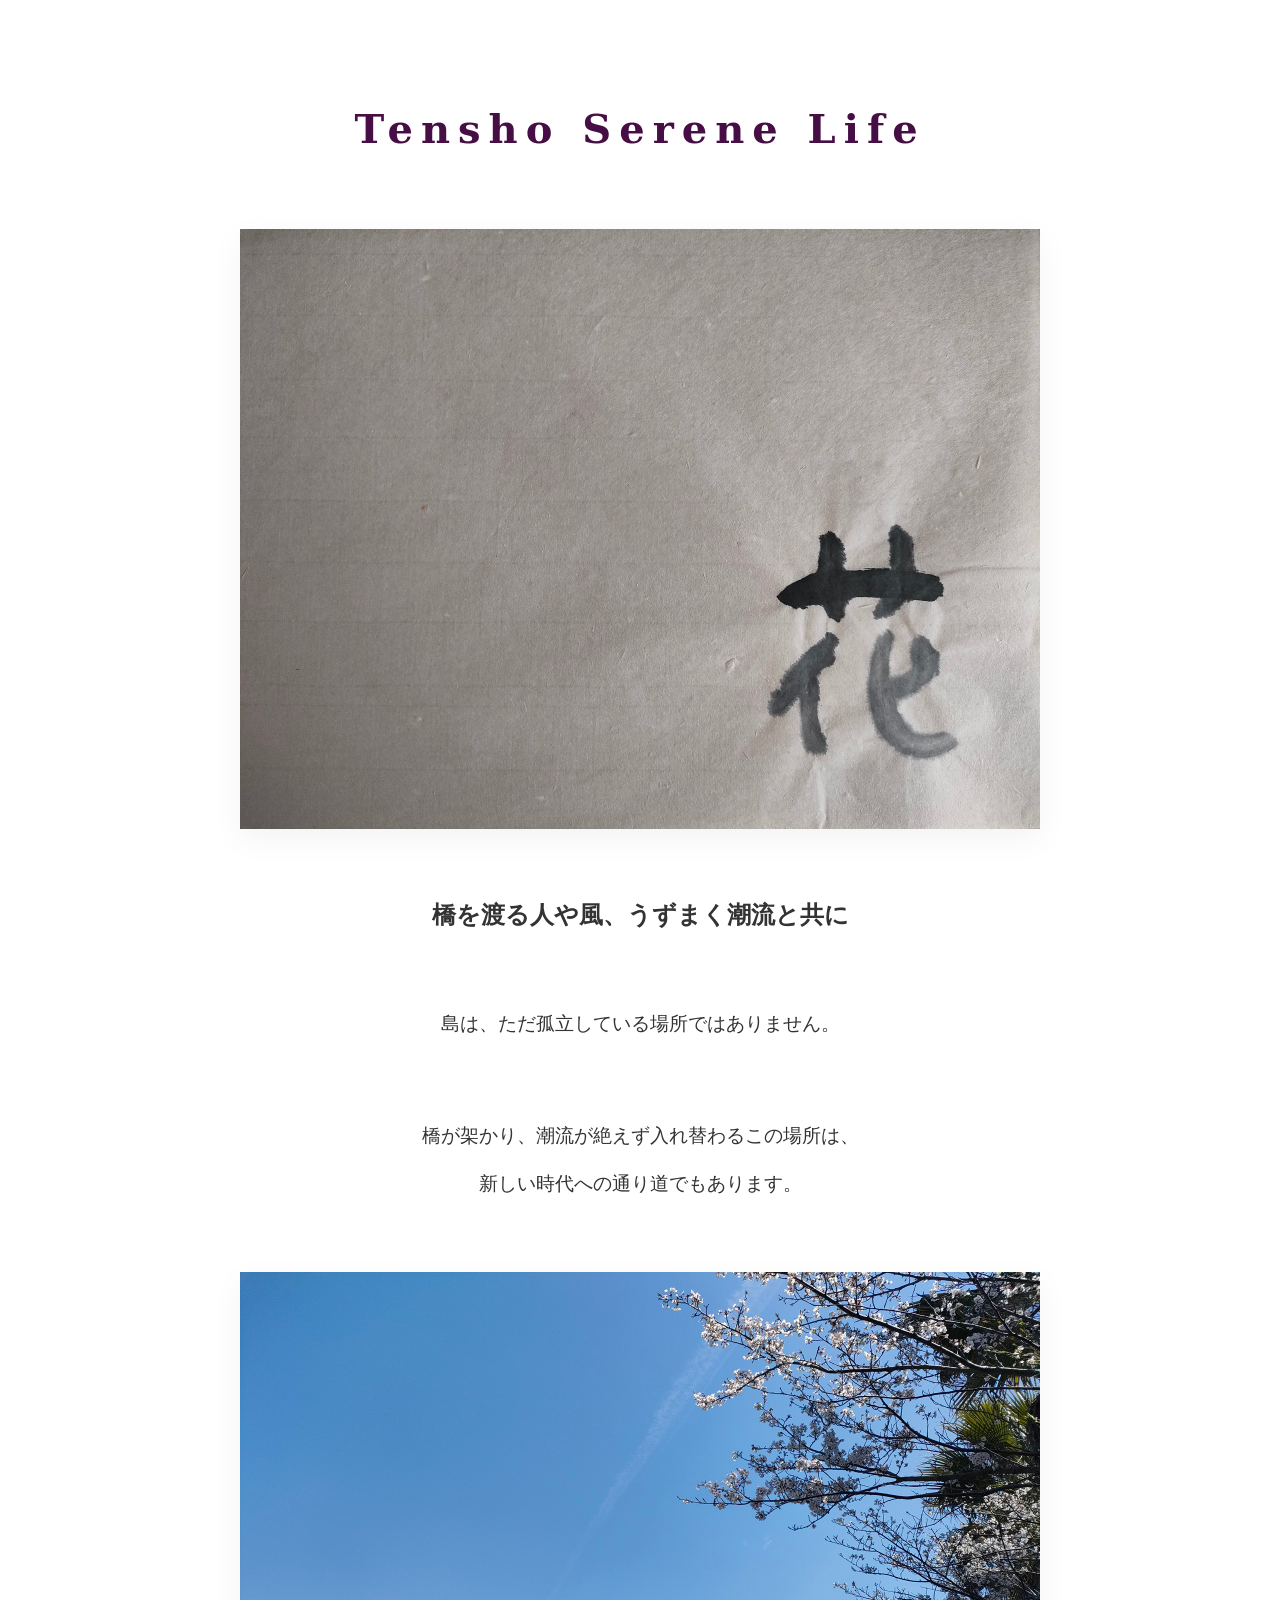
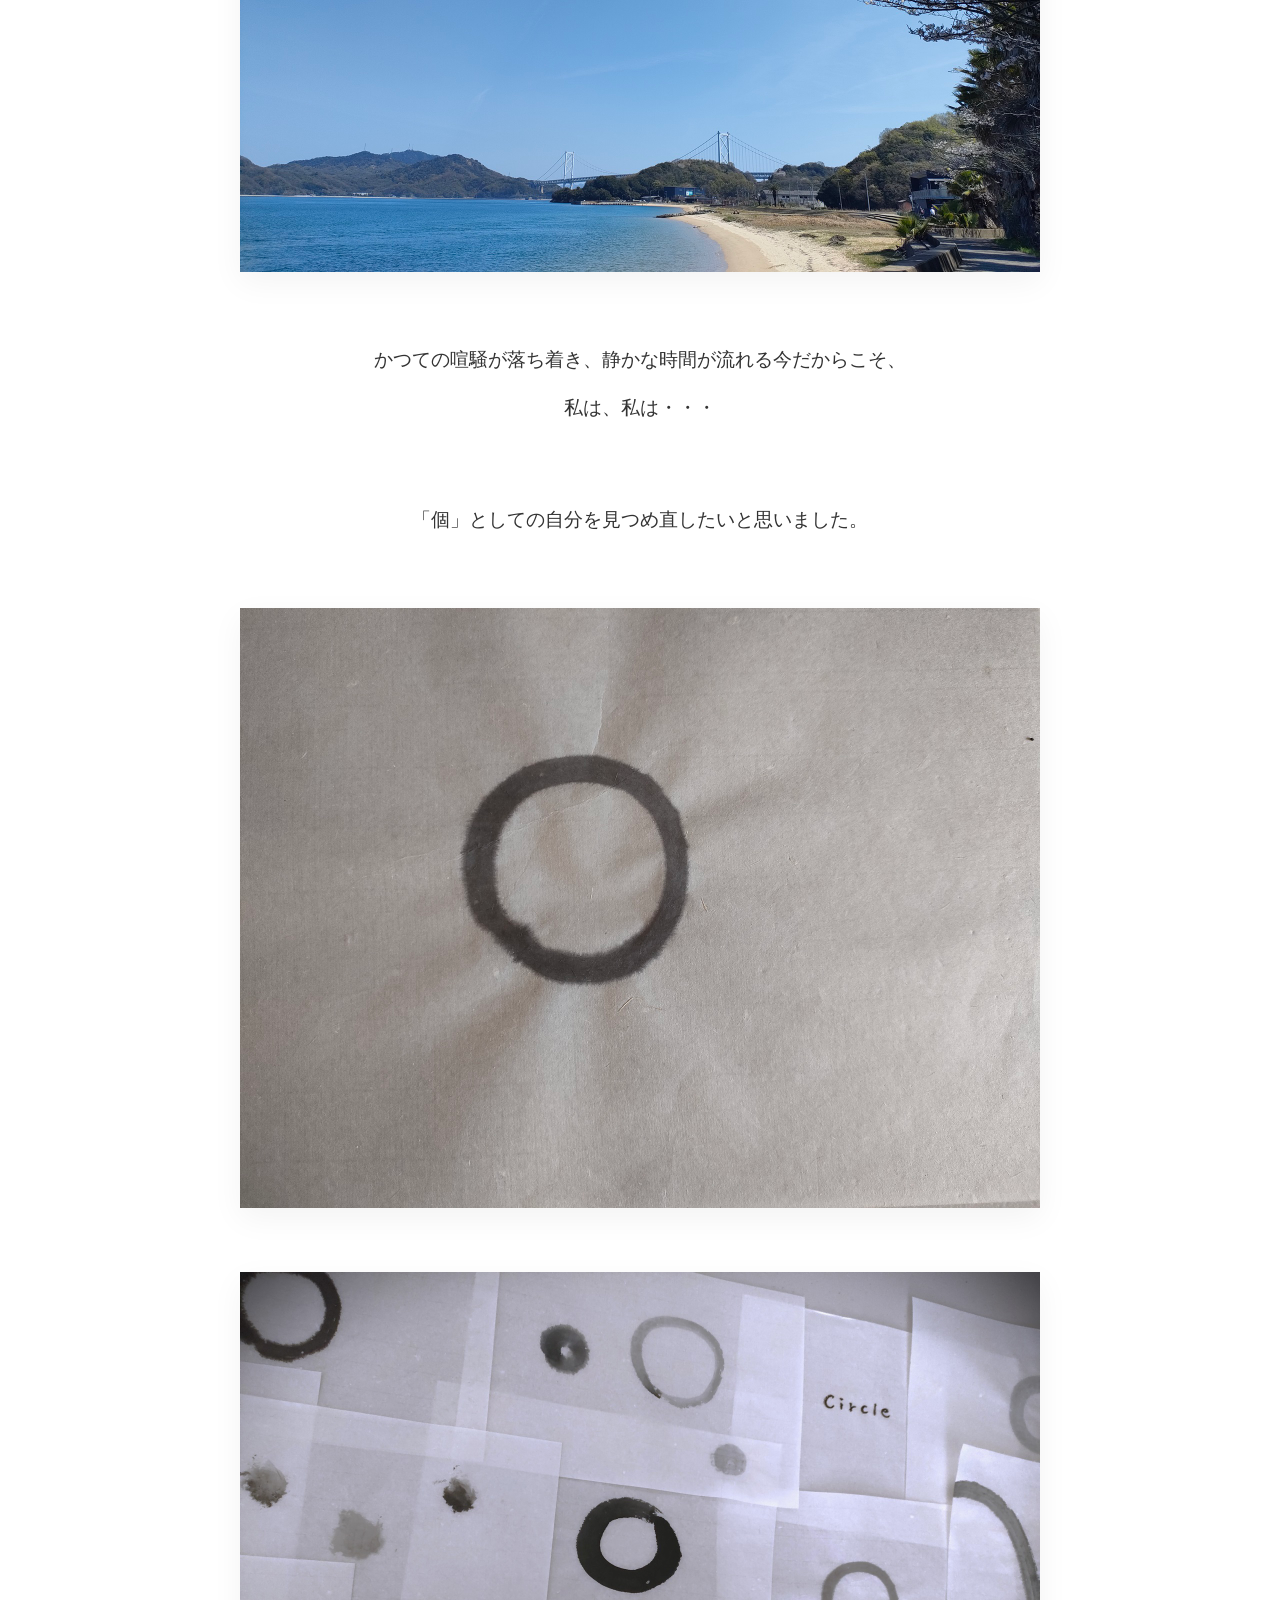
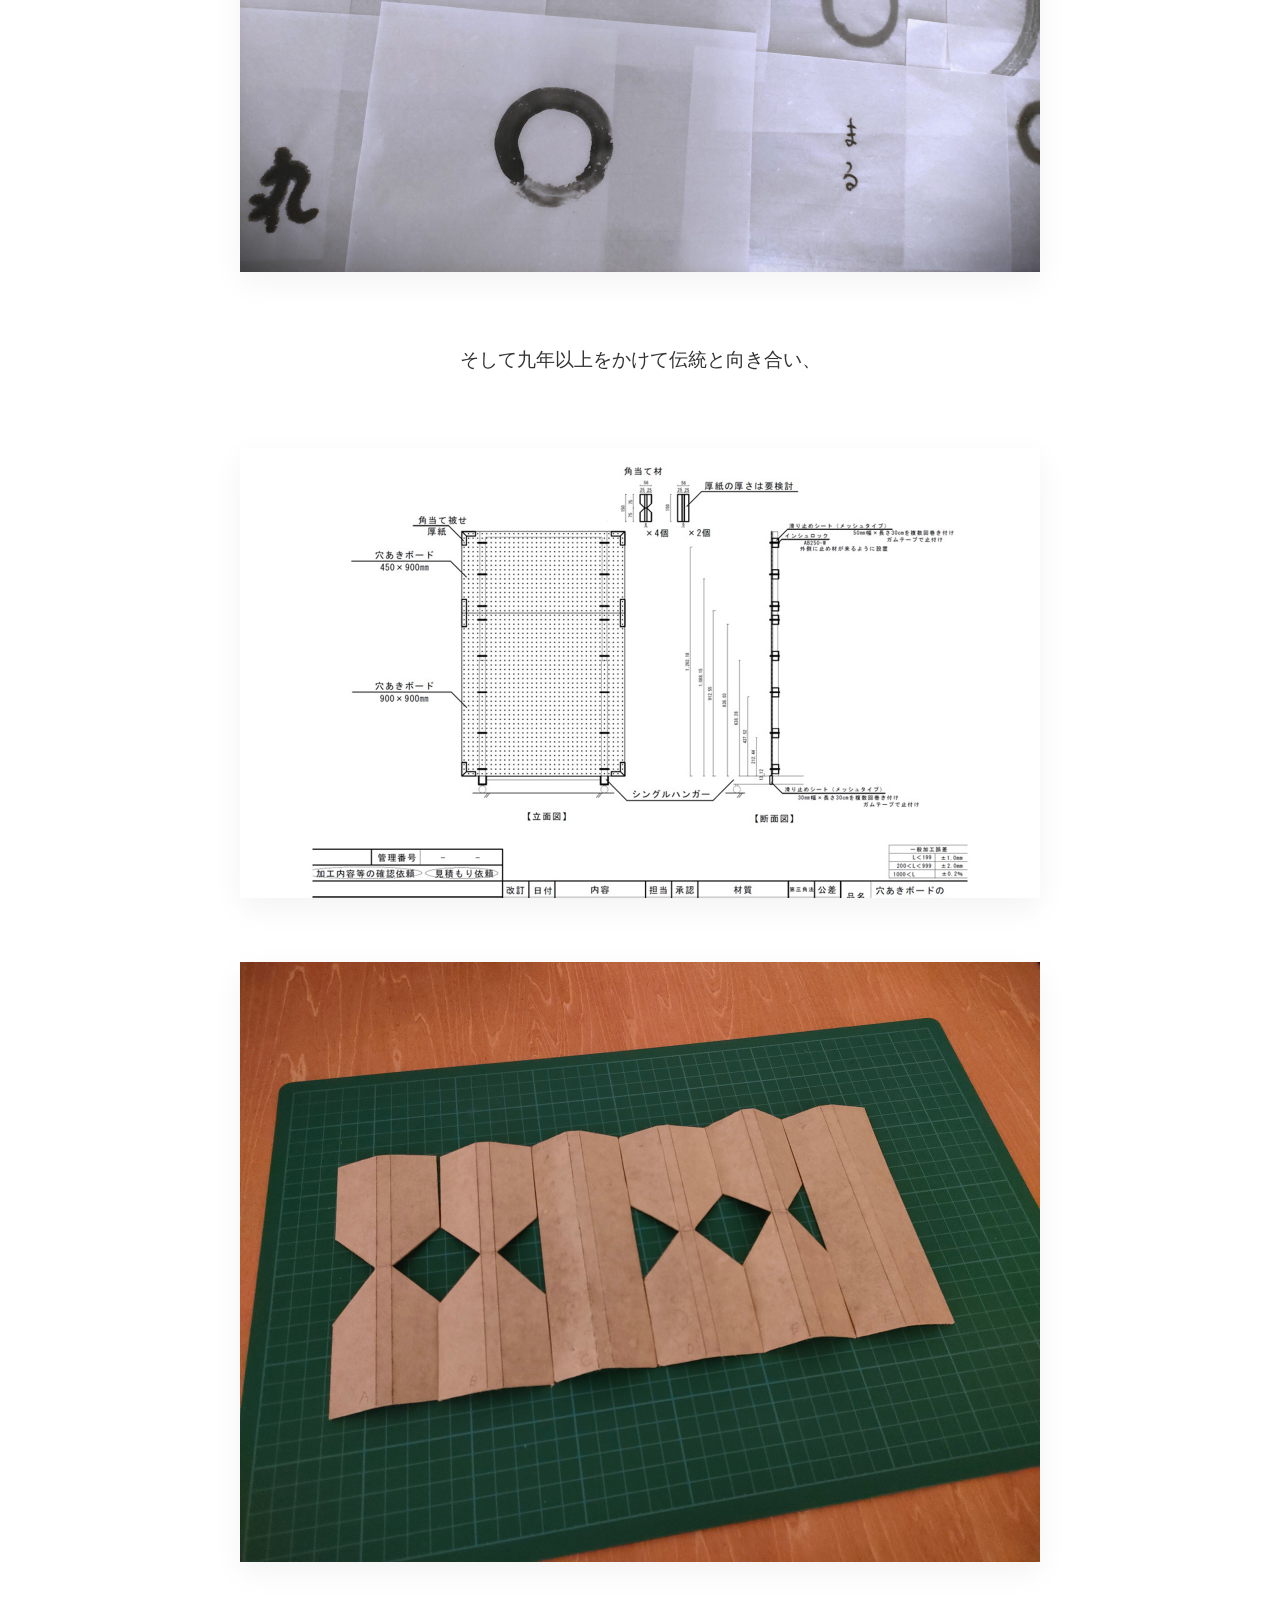
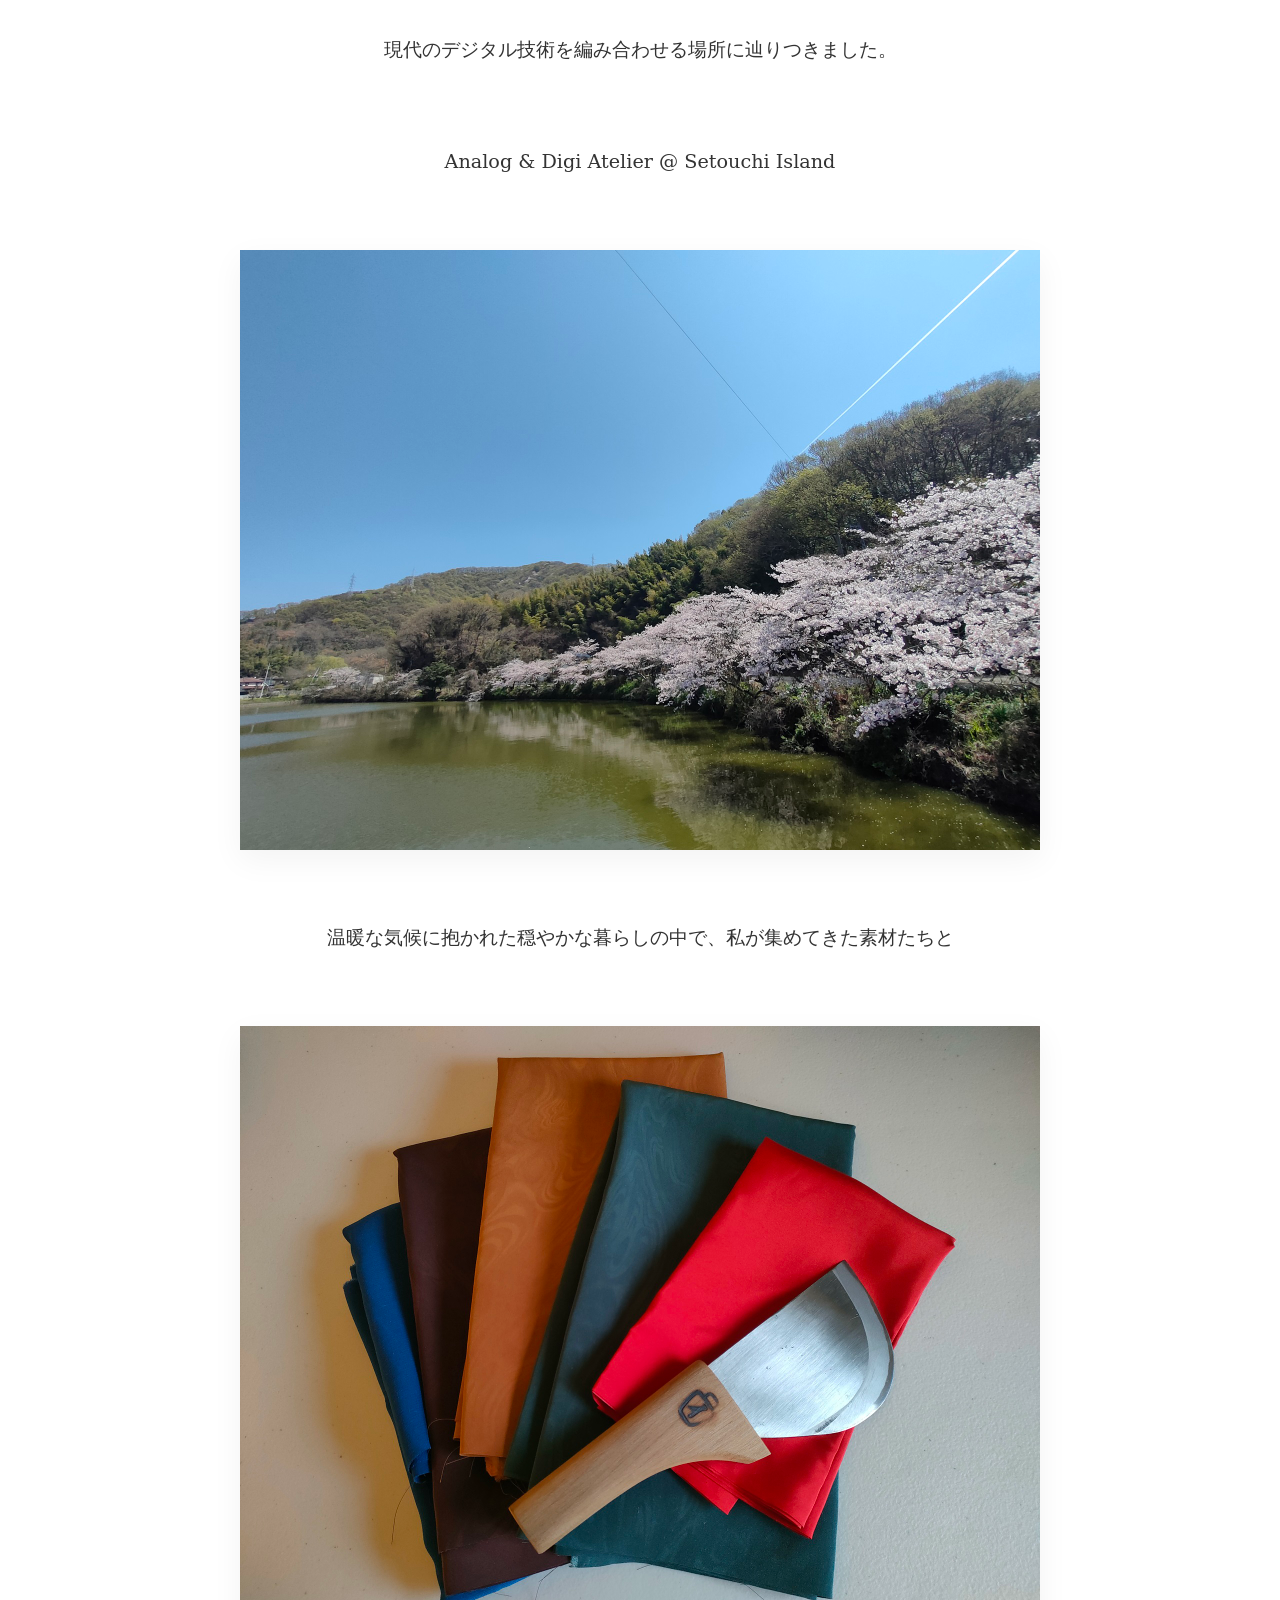
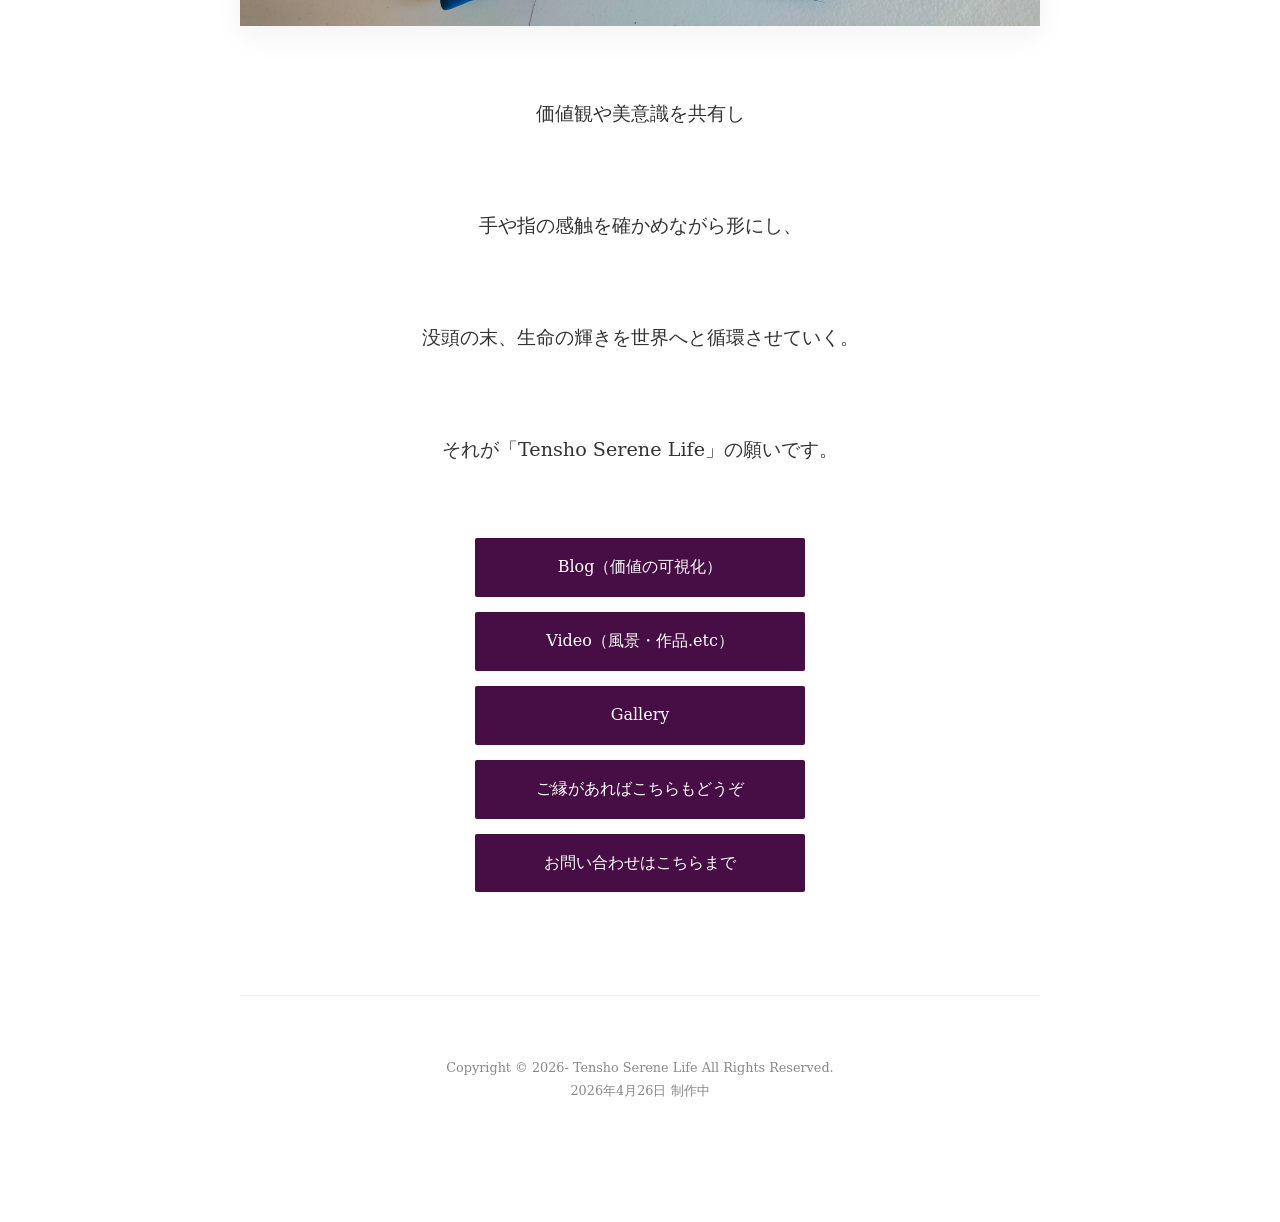
==== index.htm @ 907dcce7 "Add files via upload" ====
﻿<!DOCTYPE html>
<html xml:lang="ja" lang="ja">
<head>
    <meta charset="utf-8">
    <meta name="viewport" content="width=device-width, initial-scale=1.0">
    <title>Tensho Serene Life</title>
    <link href="style.css" rel="stylesheet" type="text/css">
    </head>

<body>

    <div id="page"> <main>
            <section>
                <h1>Tensho Serene Life</h1>
                <img src="images/picture/1000021392.jpg" alt="hana">
                <h2><b>橋を渡る人や風、うずまく潮流と共に</b></h2>
            </section>

            <section>
                <h3>島は、ただ孤立している場所ではありません。</h3>
                <h3>橋が架かり、潮流が絶えず入れ替わるこの場所は、<br>新しい時代への通り道でもあります。</h3>
                <img src="images/picture/1000022638.jpg" alt="風景">
                <h3>かつての喧騒が落ち着き、静かな時間が流れる今だからこそ、<br>私は、私は・・・</h3>
                <h3>「個」としての自分を見つめ直したいと思いました。</h3>
                <img src="images/picture/1000021393.jpg" alt="maru">
            </section>

            <section>
                <img src="images/picture/1000021397kai.jpg" alt="制作風景">
                <h3>そして九年以上をかけて伝統と向き合い、</h3>
                <img src="images/picture/yukoboard.jpg" alt="設計図">
                <img src="images/picture/1000022710.jpg" alt="デジタルツール">
                <h3>現代のデジタル技術を編み合わせる場所に辿りつきました。</h3>
                <h3>Analog & Digi Atelier @ Setouchi Island</h3>
                <img src="images/picture/1000022593.jpg" alt="アトリエの風景">
            </section>

            <section>
                <h3>温暖な気候に抱かれた穏やかな暮らしの中で、私が集めてきた素材たちと</h3>
                <img src="images/picture/1000021394.jpg" alt="素材">
                <h3>価値観や美意識を共有し</h3>
                <h3>手や指の感触を確かめながら形にし、</h3>
                <h3>没頭の末、生命の輝きを世界へと循環させていく。</h3>
                <h3>それが「Tensho Serene Life」の願いです。</h3>
            </section>
        </main>

        <nav id="global">
            <ul>
                <li><a href="https://tensho-serene-blog.hanacside.workers.dev/">Blog（価値の可視化）</a></li>
                <li><a href="https://tensho-serene-video.vercel.app/">Video（風景・作品.etc）</a></li>
                <li><a href="https://tensho-serene-gallery.vercel.app/">Gallery</a></li>
                <li><a href="#" target="_blank">ご縁があればこちらもどうぞ</a></li>
                <li><a href="contact.html">お問い合わせはこちらまで</a></li>
            </ul>
        </nav><br><br><br>
        <footer>
            <address>
                Copyright &copy; 2026- Tensho Serene Life All Rights Reserved.<br>
                2026年4月26日 制作中
            </address>
        </footer>
    </div>
</body>
</html>
---- style.css ----
﻿/* --- Tensho Serene Life: Modern Minimal Style --- */

:root {
  --primary-purple: #460e44; /* 紫紺 */
  --deep-purple: #1a0033;    /* 竜胆紫 */
  --bg-color: #ffffff;
  --text-color: #333333;
}

body {
  font-family: 'Hiragino Mincho ProN', 'serif'; /* 水墨画に合う明朝体 */
  line-height: 1.8;
  color: var(--text-color);
  background-color: var(--bg-color);
  margin: 0;
  padding: 0;
}

#page {
  max-width: 800px;
  margin: 0 auto;
  padding: 60px 20px;
}

/* 各セクションを自動で離す設定 */
h1, h2, h3, p, img {
  margin-bottom: 4rem; /* これで<br>がなくても自動で余白が空きます */
  text-align: center;
}

h1 {
  font-size: 2.5rem;
  color: var(--primary-purple);
  letter-spacing: 0.2em;
}

h3 {
  font-weight: normal;
  font-size: 1.2rem;
  line-height: 2.5;
}

img {
  max-width: 100%;
  height: auto;
  display: block;
  margin-left: auto;
  margin-right: auto;
  /* 写真を優しく浮き上がらせる */
  box-shadow: 0 10px 30px rgba(0,0,0,0.05);
}

/* リスト全体を中央に寄せる */
nav ul {
  list-style: none;
  padding: 0;
  text-align: center; /* これが重要です！ */
}

/* ボタン自体の設定 */
nav li {
  margin-bottom: 15px; /* ボタン同士の上下の隙間 */
}

nav li a {
  display: inline-block;
  background-color: var(--primary-purple);
  color: white !important; /* 文字色を確実に白にする */
  text-decoration: none;
  padding: 15px 40px;
  border-radius: 2px;
  transition: 0.3s;
  min-width: 250px; /* ボタンの幅を揃えるときれいです */
}

nav li a:hover {
  text-align: center;
  background-color: var(--deep-purple);
  transform: translateY(-2px);
}

footer {
  text-align: center;  /* 文字を中央に寄せます */
  padding: 60px 0;     /* 上下にゆとりを持たせます */
  border-top: 1px solid #eee; /* 控えめな線を引くと、終わりがハッキリして綺麗です */
  color: #888;         /* 少し薄めの色にすると「Serene」な印象になります */
  font-size: 0.8rem;   /* 少し小さめに */
}

footer address {
  font-style: normal;  /* 斜体を解除して、端正な印象に */
}
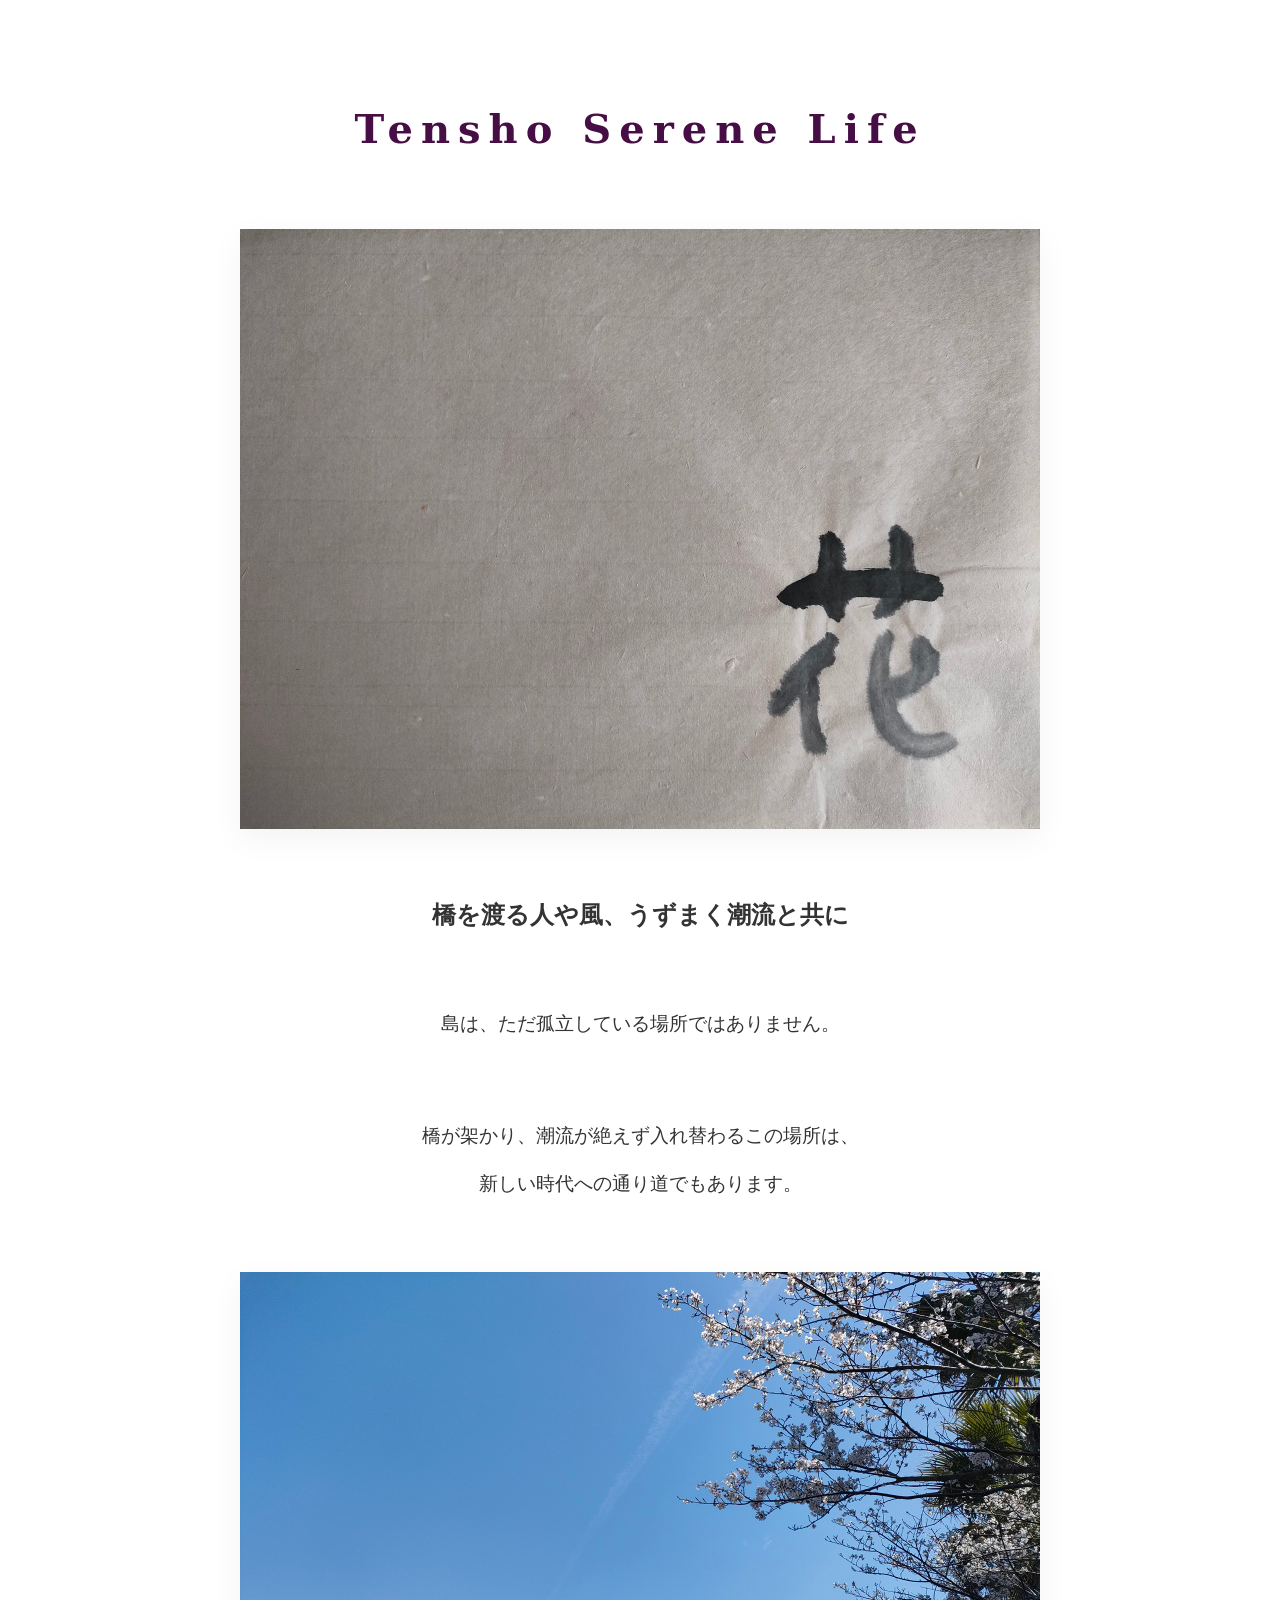
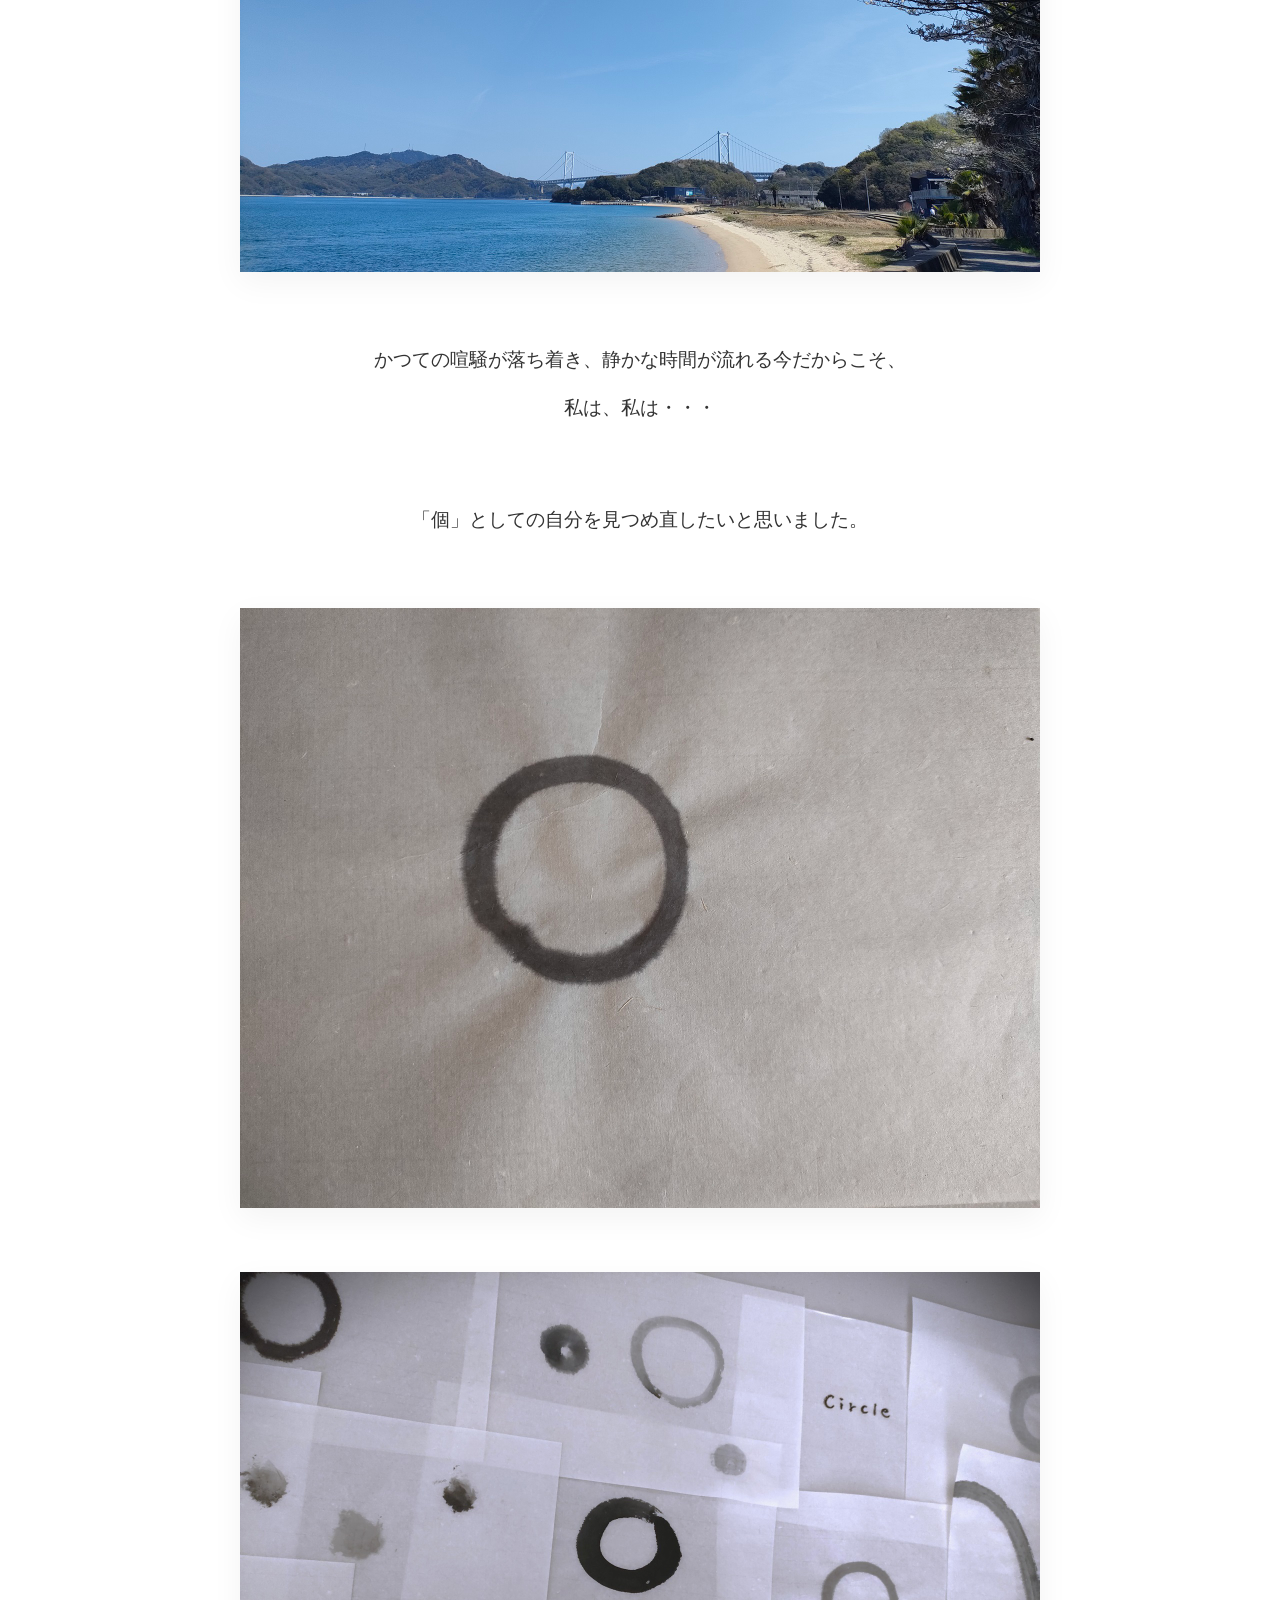
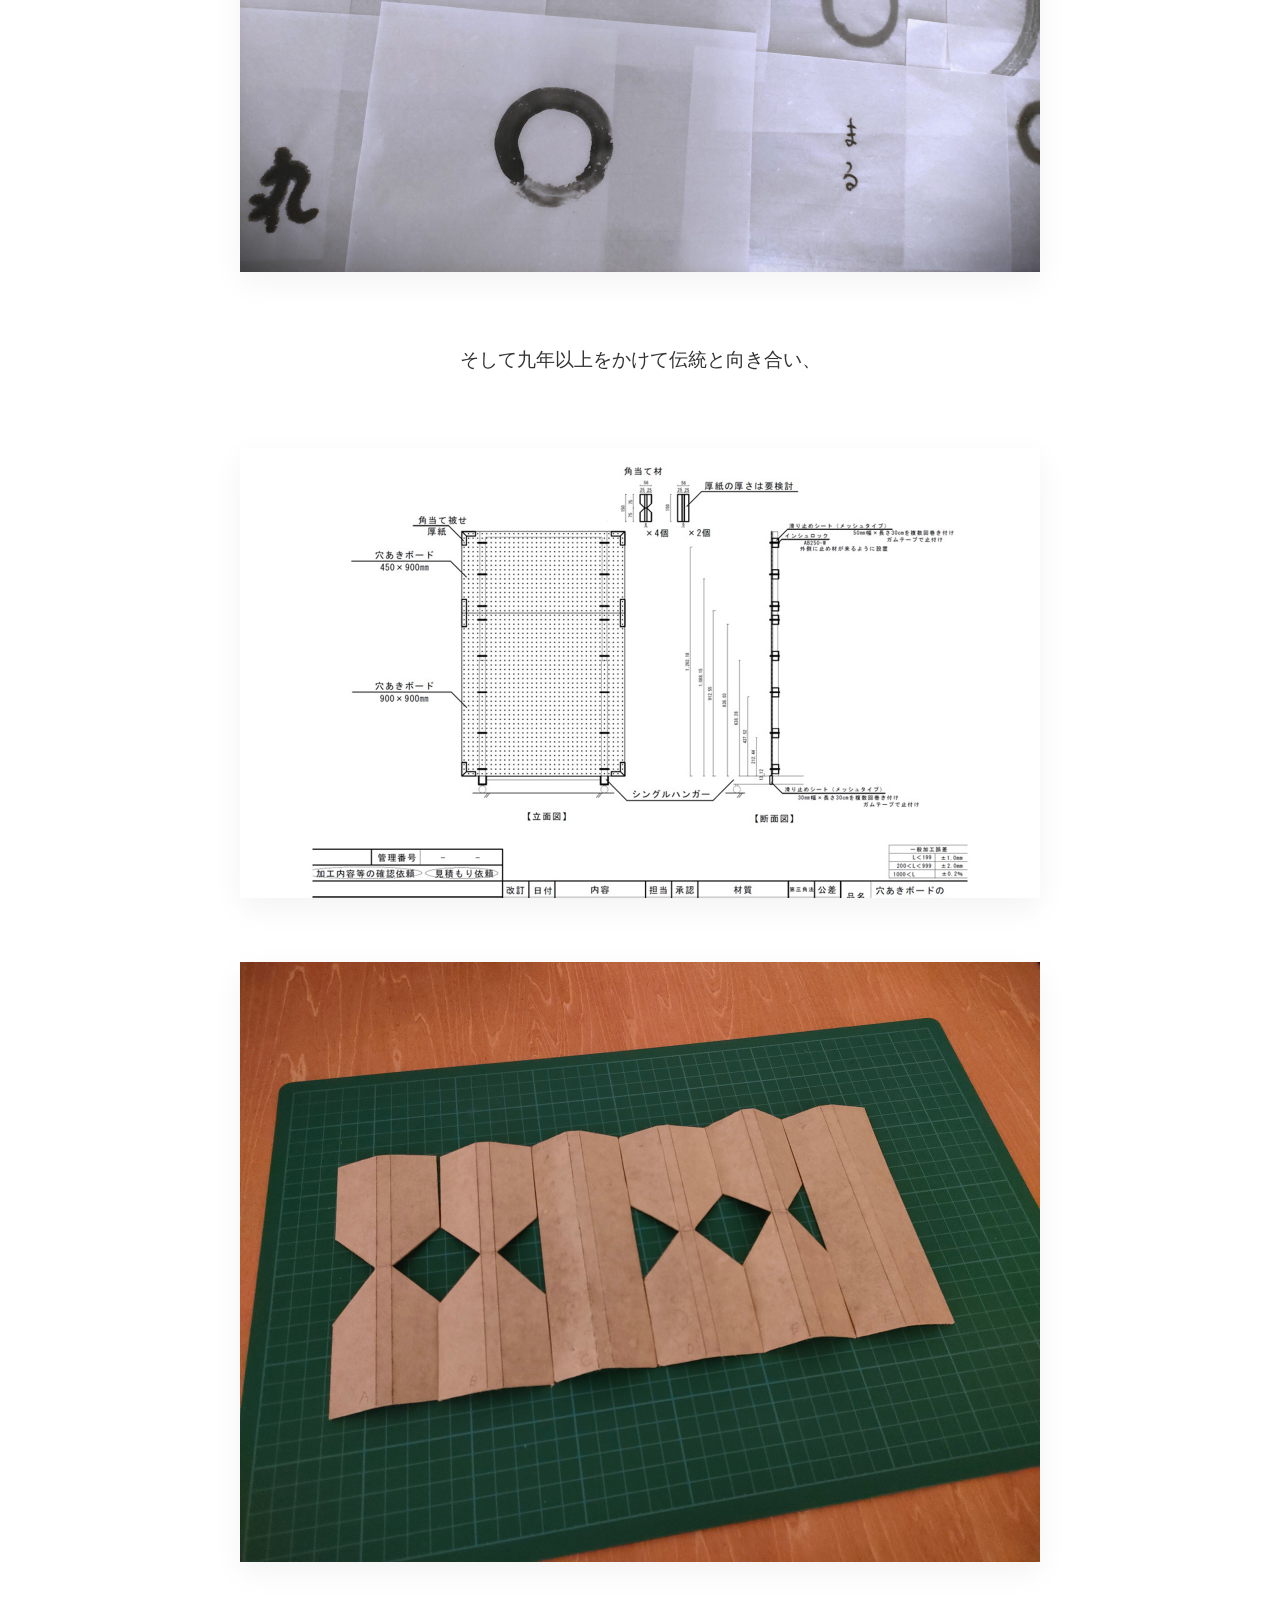
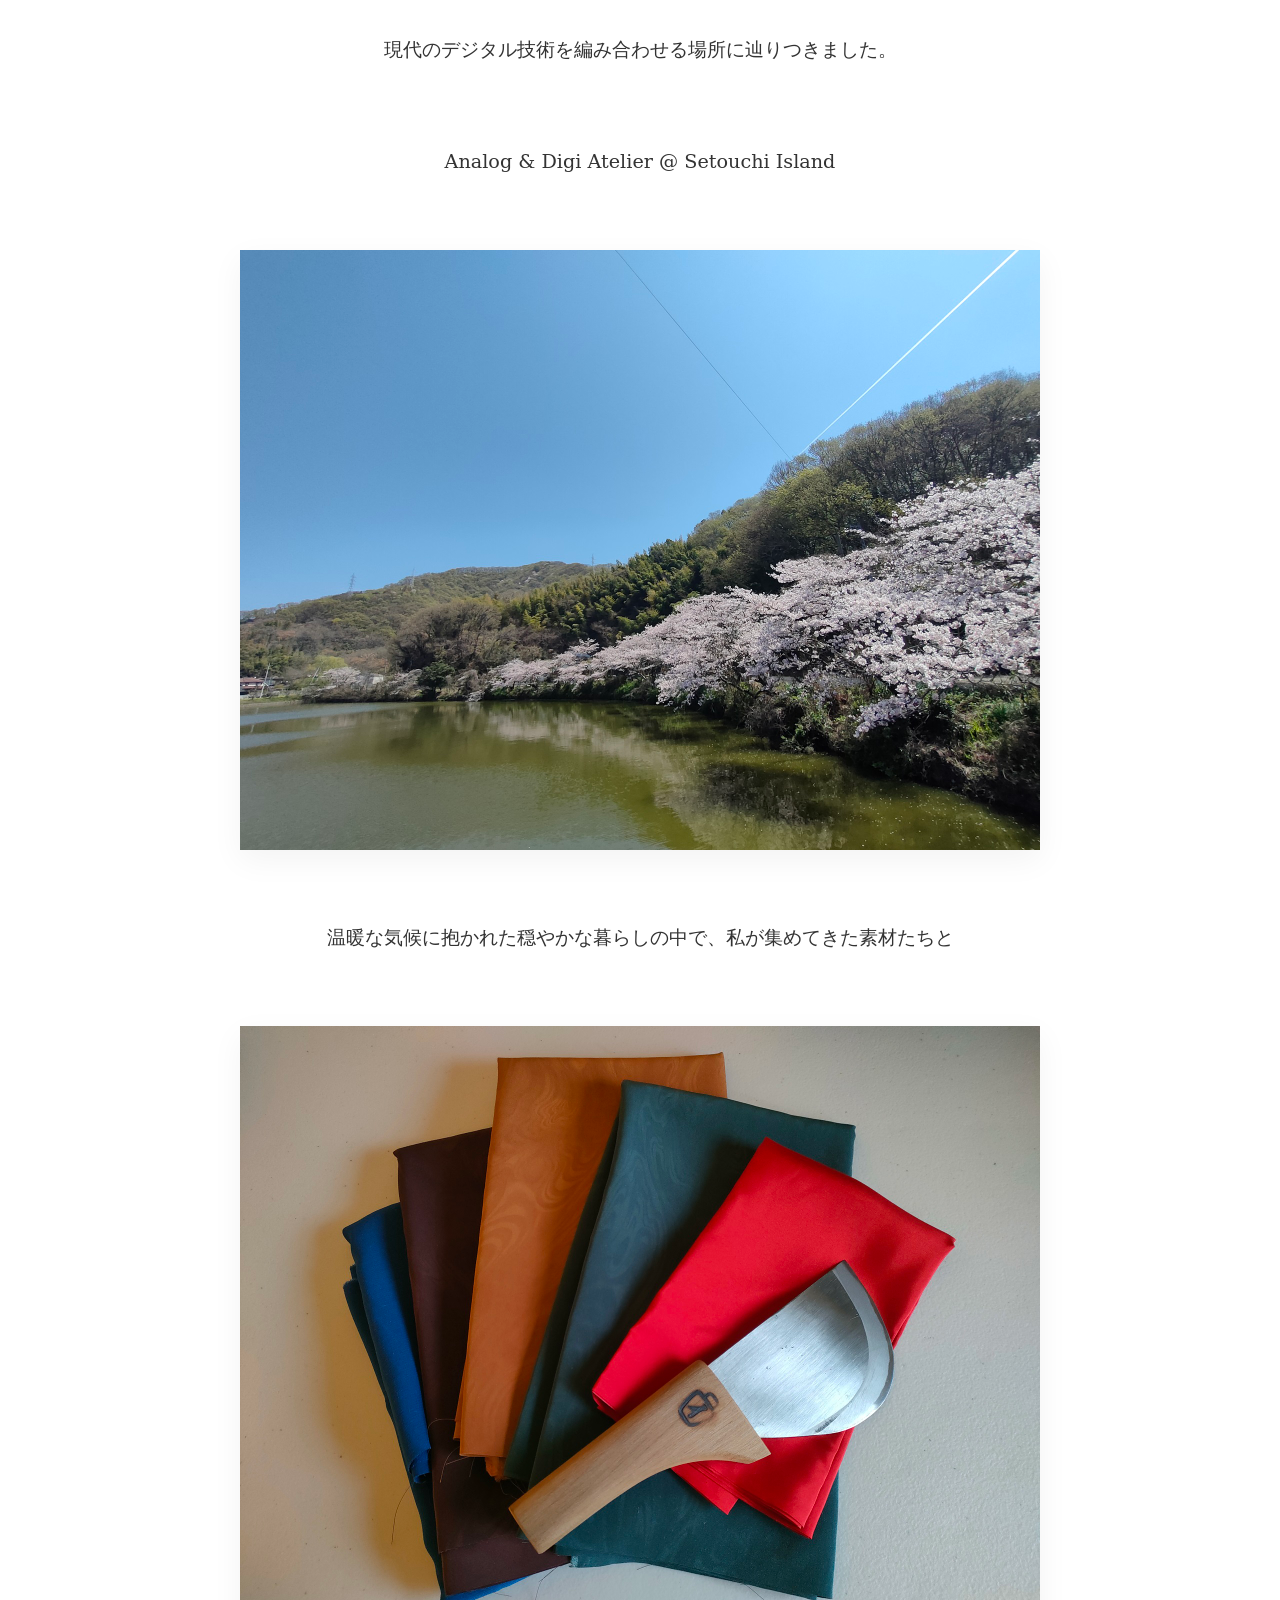
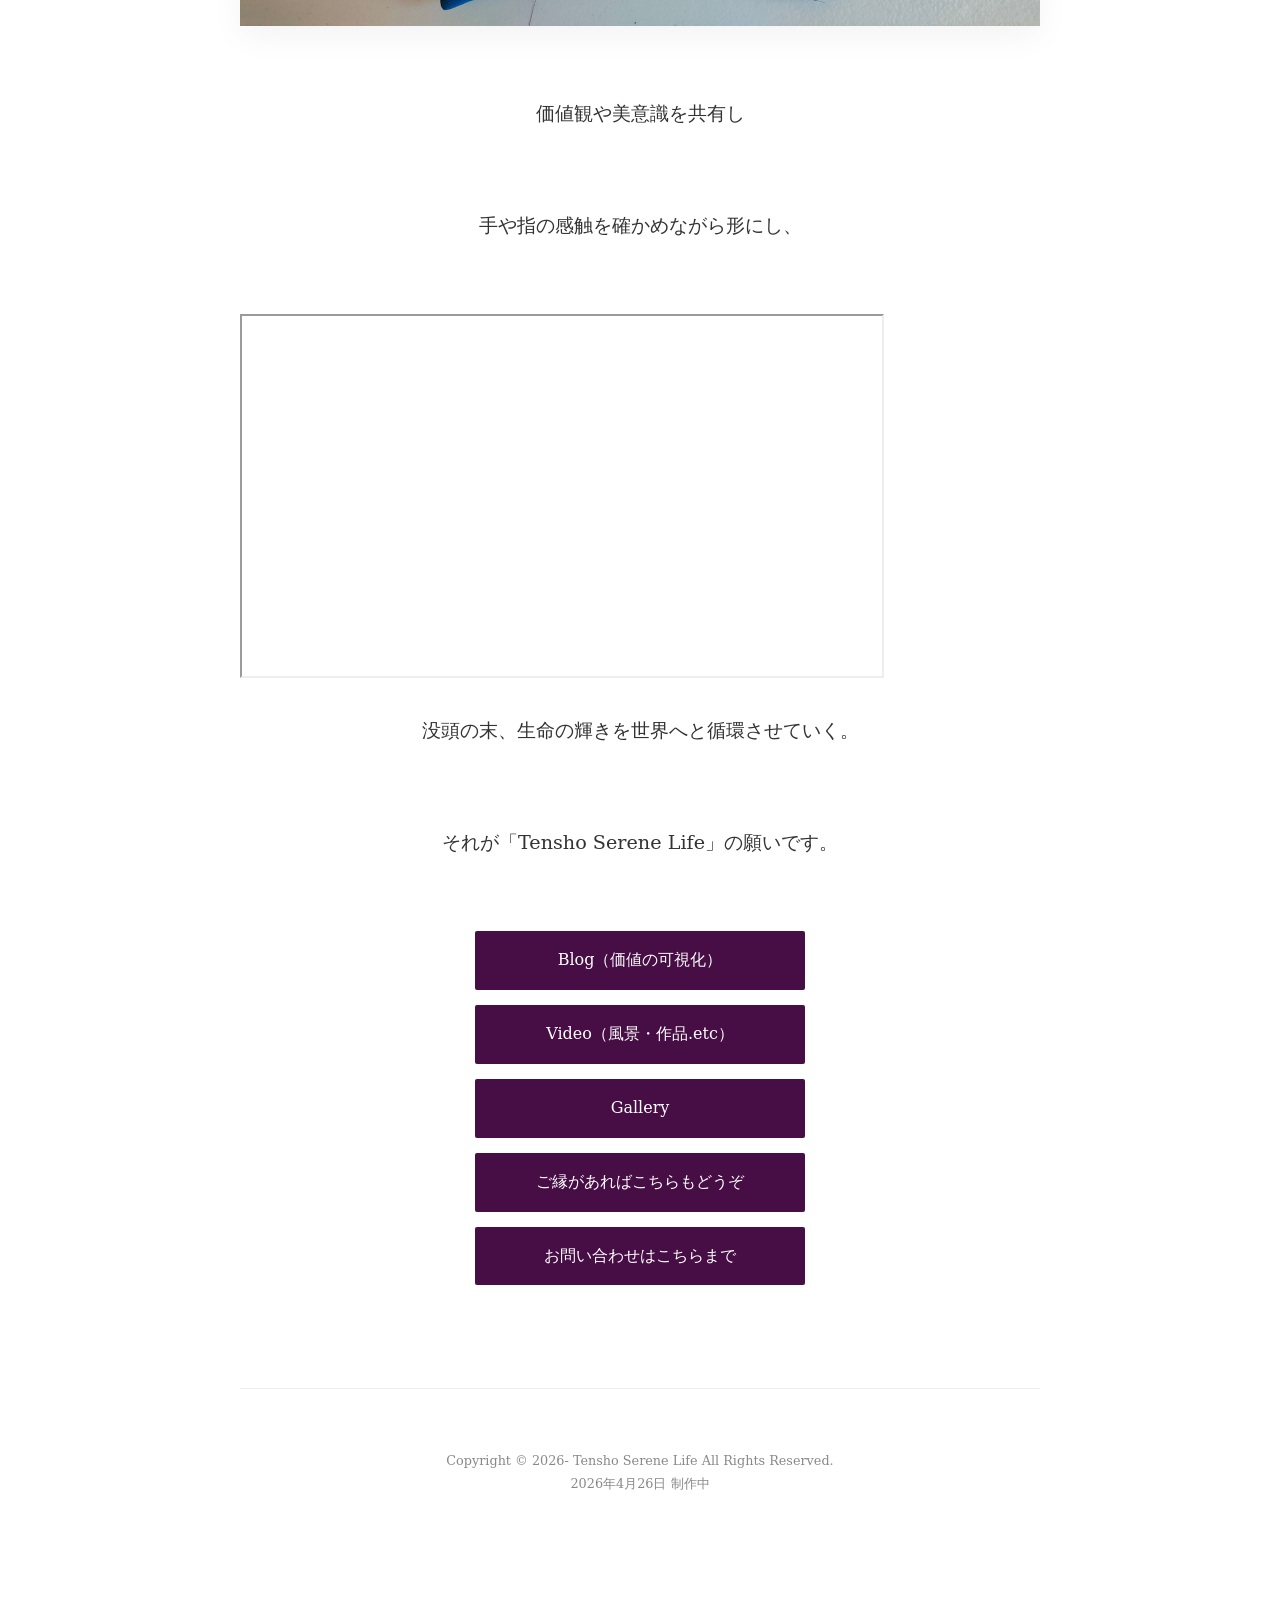
==== commit 5b3bbf07: "Update index.htm" ====
--- a/index.htm
+++ b/index.htm
@@ -40,6 +40,8 @@
                 <img src="images/picture/1000021394.jpg" alt="素材">
                 <h3>価値観や美意識を共有し</h3>
                 <h3>手や指の感触を確かめながら形にし、</h3>
+                <div class="video-container"> <iframe src="https://drive.google.com/file/d/1RAEg_H7OaJ5vF_XDV8IVYhytq2j9Sy4S/preview" width="640" height="360" allow="autoplay"></iframe> </div> 
+
                 <h3>没頭の末、生命の輝きを世界へと循環させていく。</h3>
                 <h3>それが「Tensho Serene Life」の願いです。</h3>
             </section>
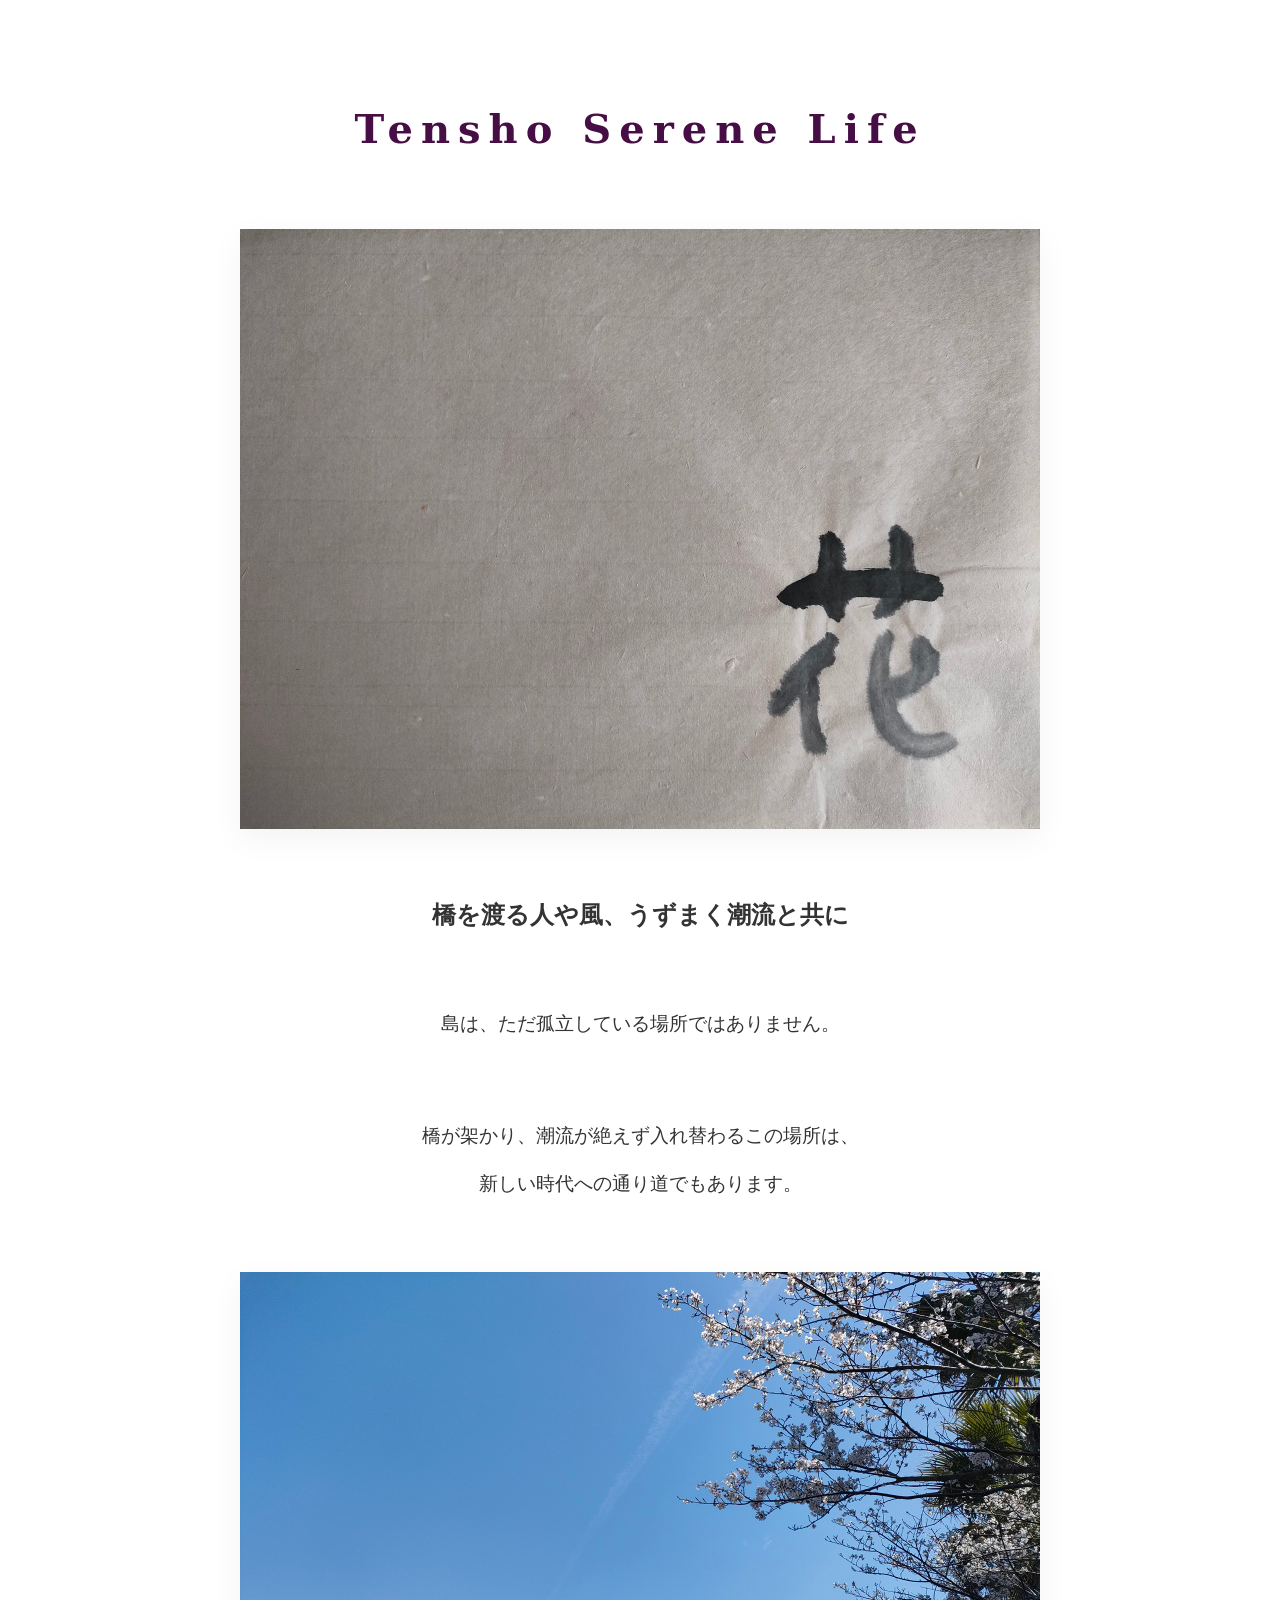
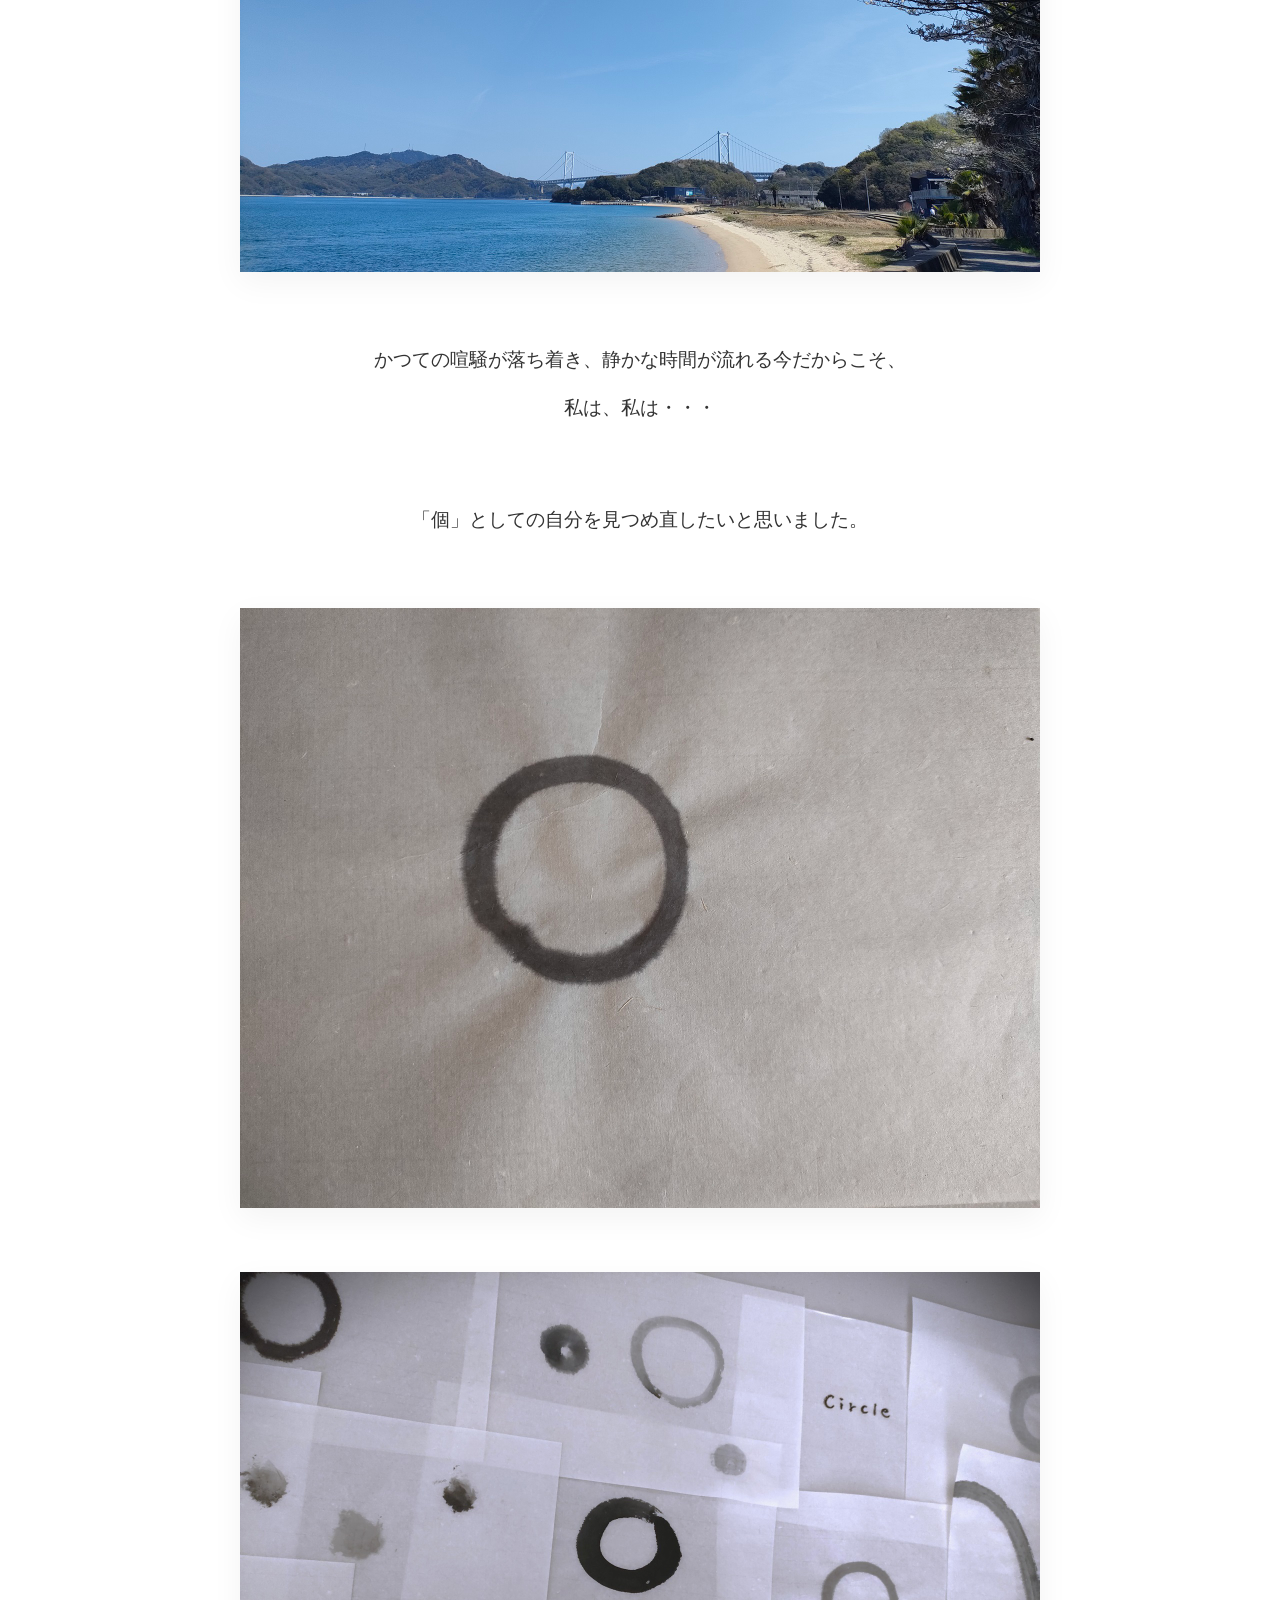
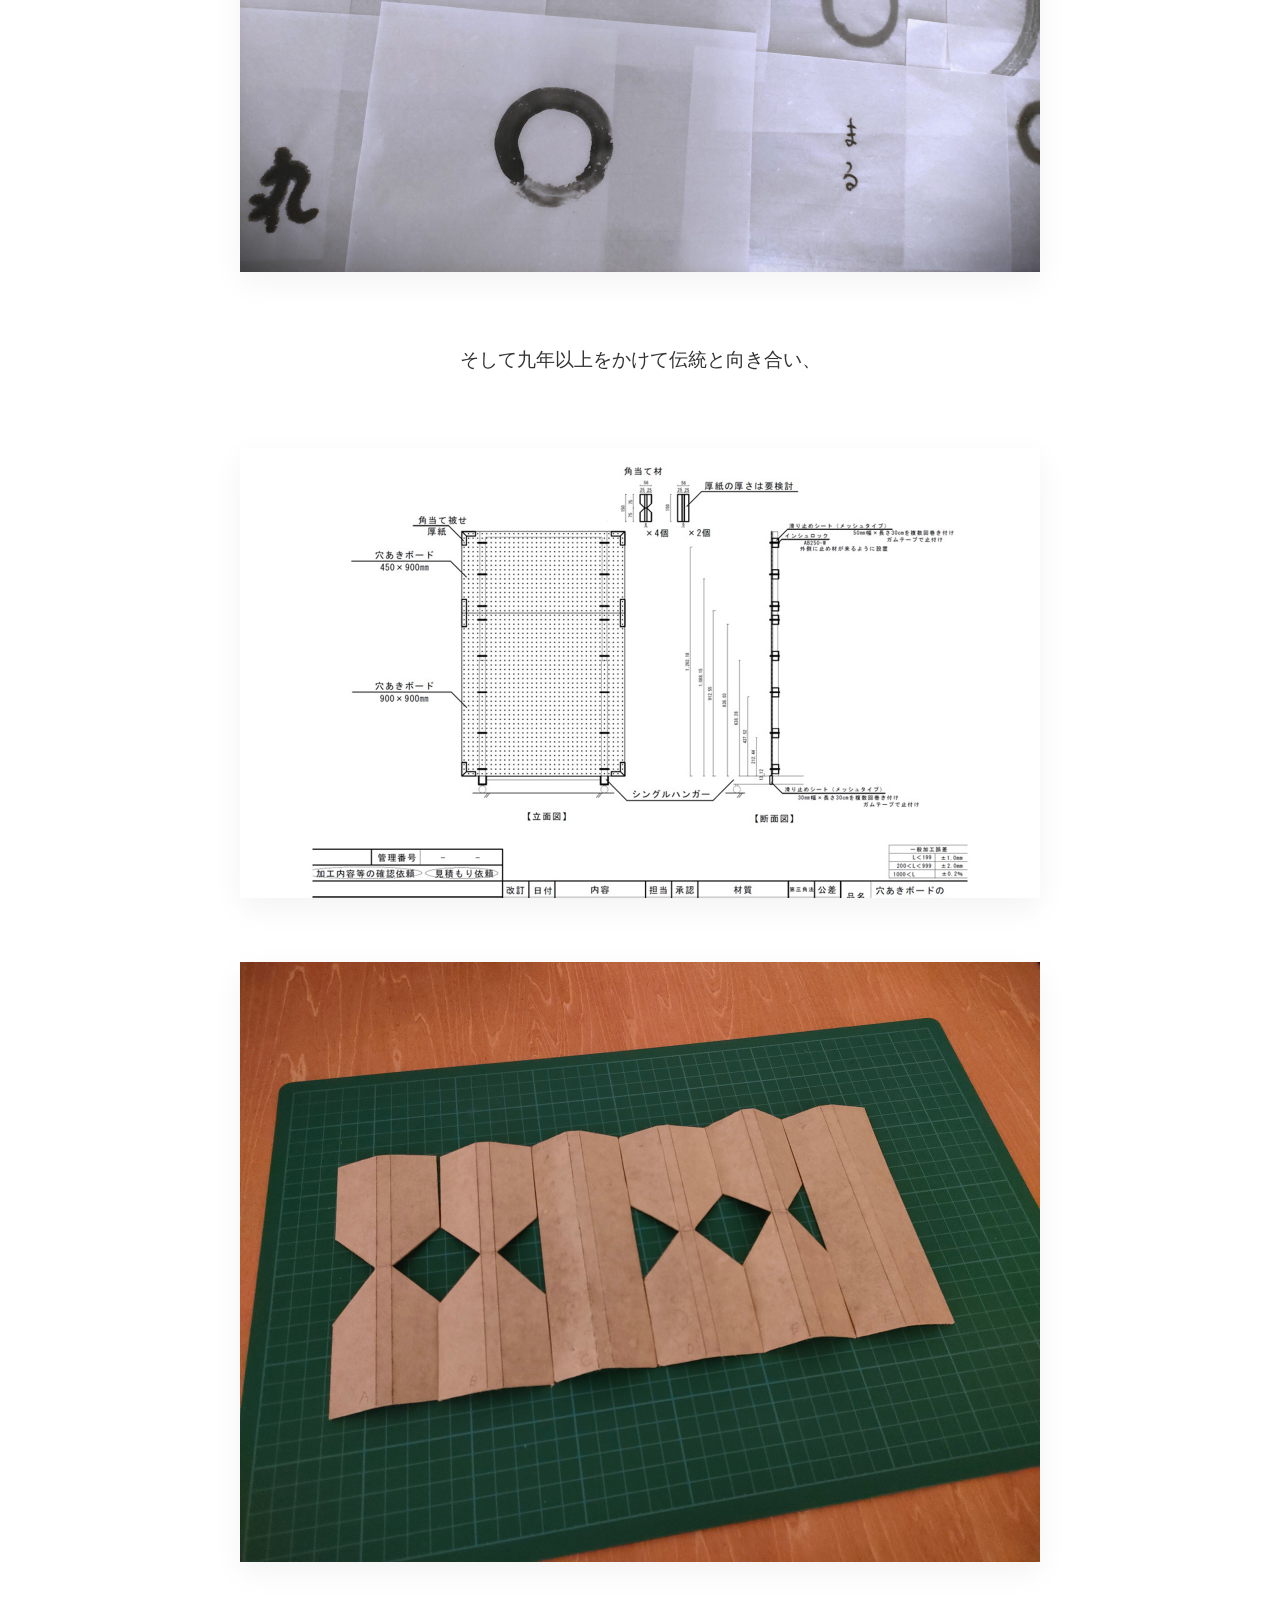
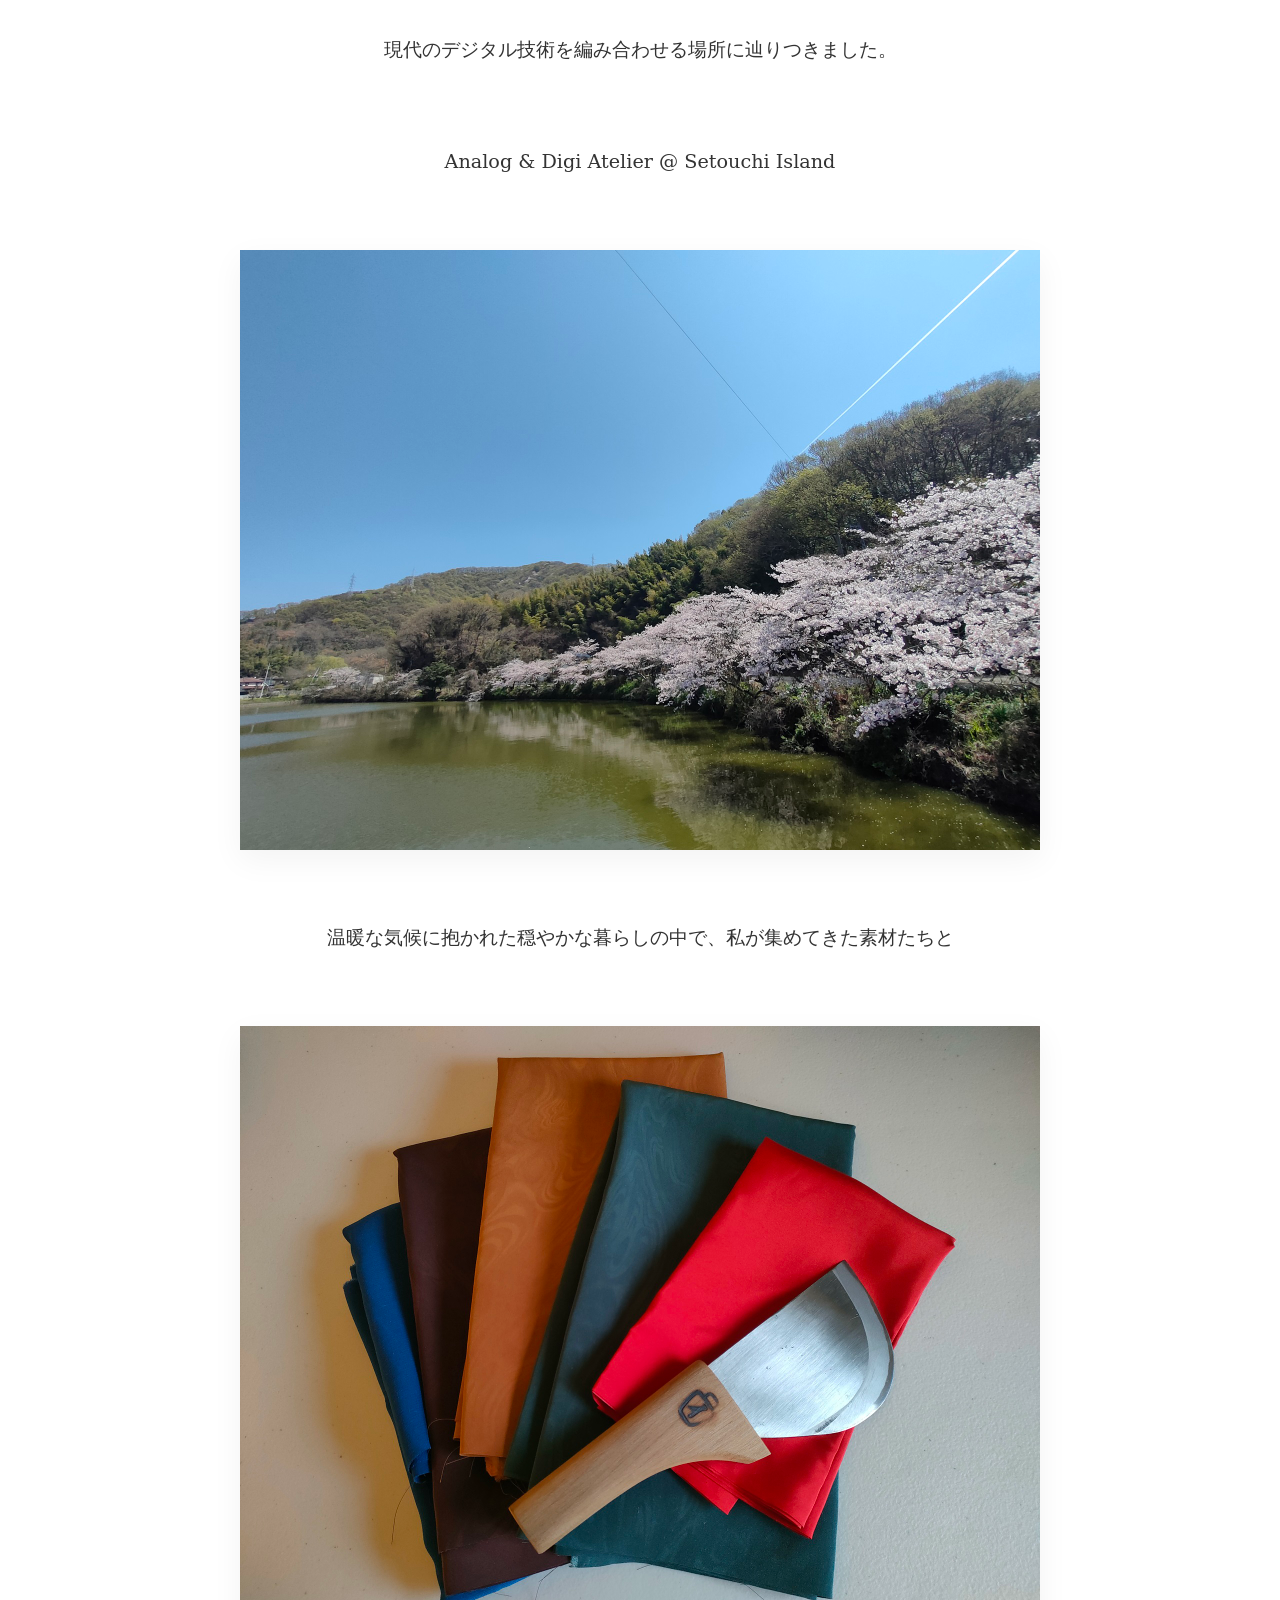
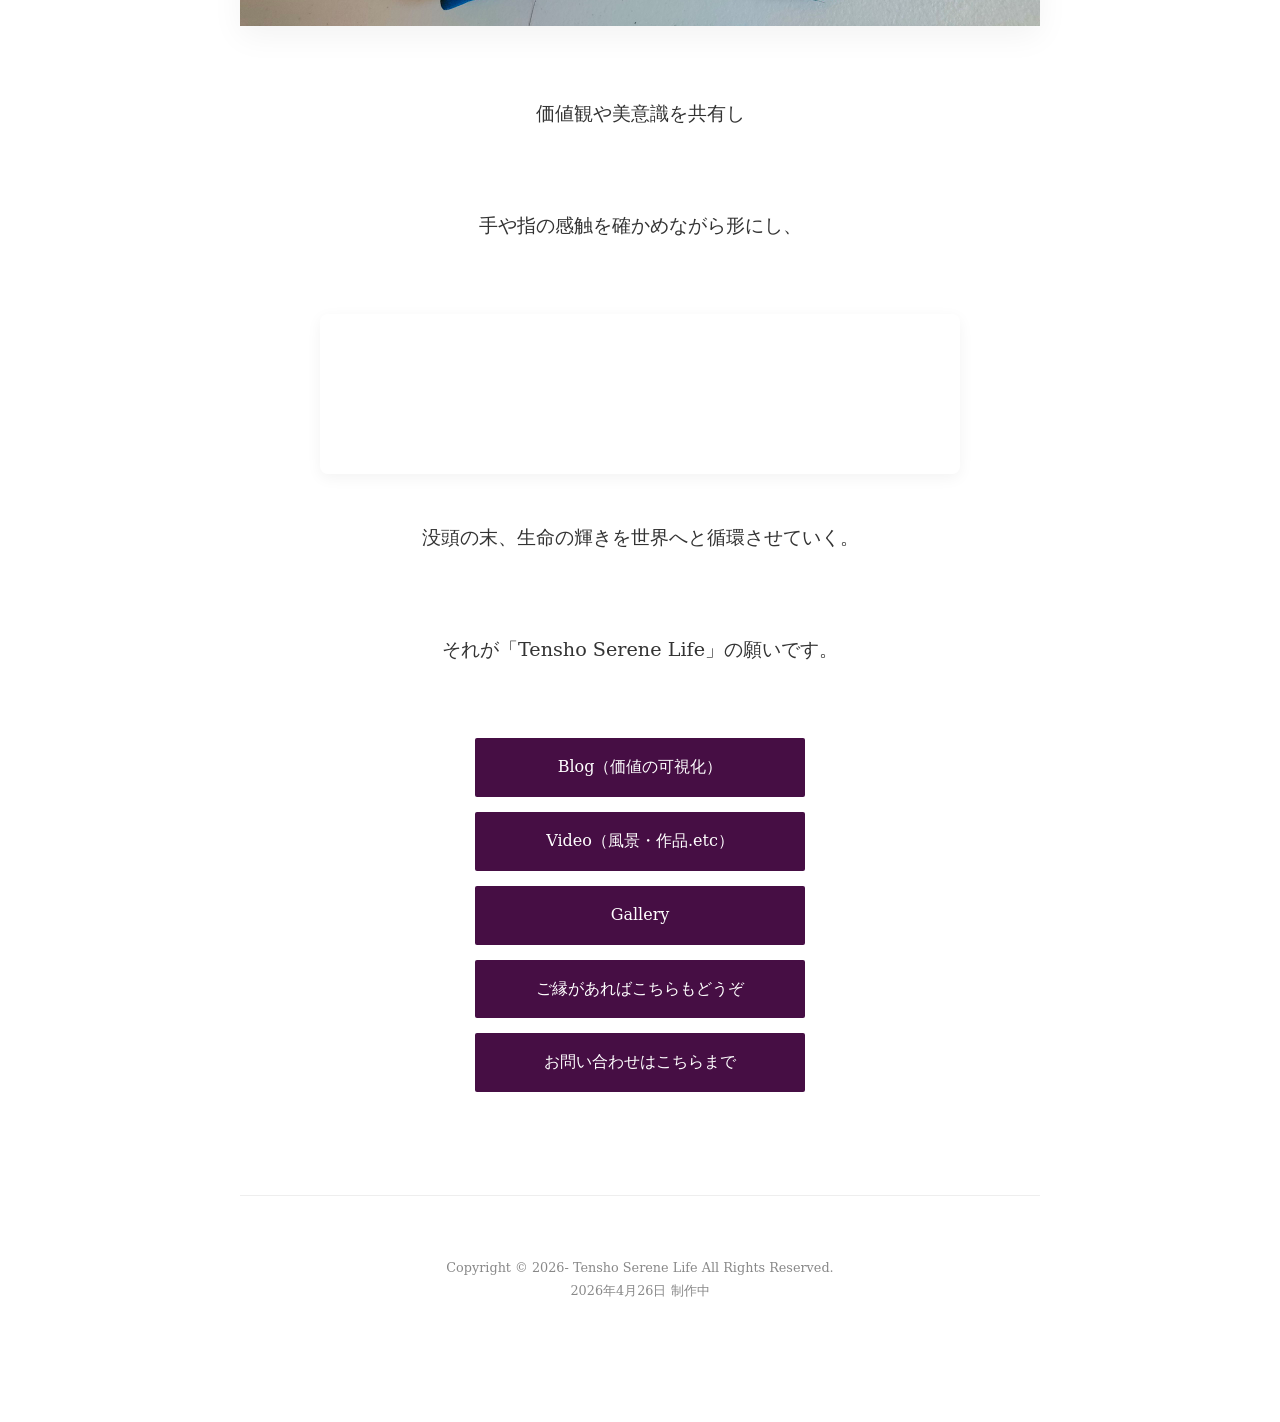
==== commit 7a6df7e7: "Update index.htm" ====
--- a/index.htm
+++ b/index.htm
@@ -40,7 +40,9 @@
                 <img src="images/picture/1000021394.jpg" alt="素材">
                 <h3>価値観や美意識を共有し</h3>
                 <h3>手や指の感触を確かめながら形にし、</h3>
-                <div class="video-container"> <iframe src="https://drive.google.com/file/d/1RAEg_H7OaJ5vF_XDV8IVYhytq2j9Sy4S/preview" width="640" height="360" allow="autoplay"></iframe> </div> 
+                <div class="video-container"> 
+                    <iframe src="https://drive.google.com/file/d/1RAEg_H7OaJ5vF_XDV8IVYhytq2j9Sy4S/preview" width="640" height="480" allow="autoplay">                        
+                    </iframe> </div> 
 
                 <h3>没頭の末、生命の輝きを世界へと循環させていく。</h3>
                 <h3>それが「Tensho Serene Life」の願いです。</h3>
--- a/style.css
+++ b/style.css
@@ -89,4 +89,19 @@
 
 footer address {
   font-style: normal;  /* 斜体を解除して、端正な印象に */
-}+}
+
+/* --- Video おもてなし Style --- */ 
+.video-container { 
+  text-align: center; /* 真ん中に寄せる */ 
+  margin: 40px auto; /* 上下に余白を作り、重心を整える */ 
+  max-width: 640px; /* 動画の最大幅 */ 
+  border-radius: 8px; /* 角を少し丸くする */ 
+  overflow: hidden; /* はみ出した角を隠す */ 
+  box-shadow: 0 4px 15px rgba(0,0,0,0.05); /* 軽い影をつける */
+} 
+.video-container iframe { 
+  width: 100% !important; /* 横幅いっぱいに */ 
+  height: 100%; /* 高さも追従 */ 
+  border: none; /* 枠線を消す */
+}
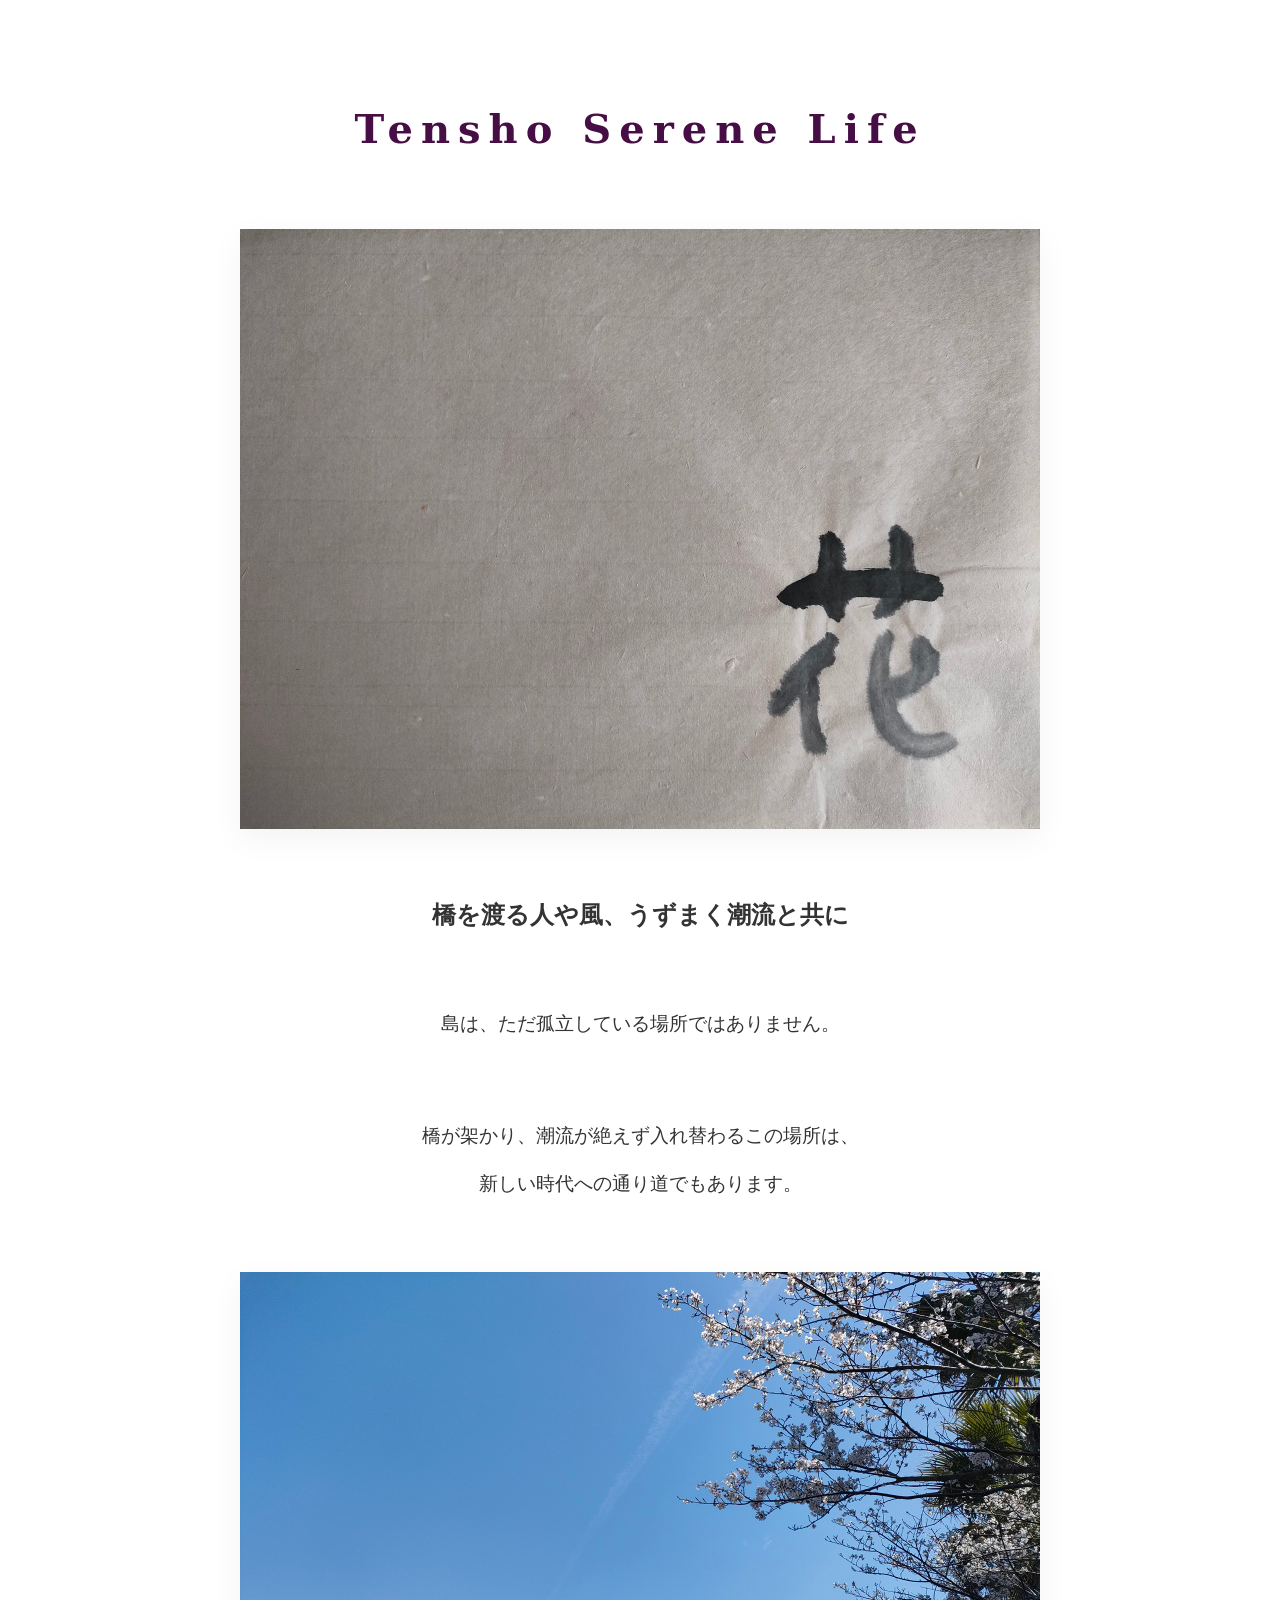
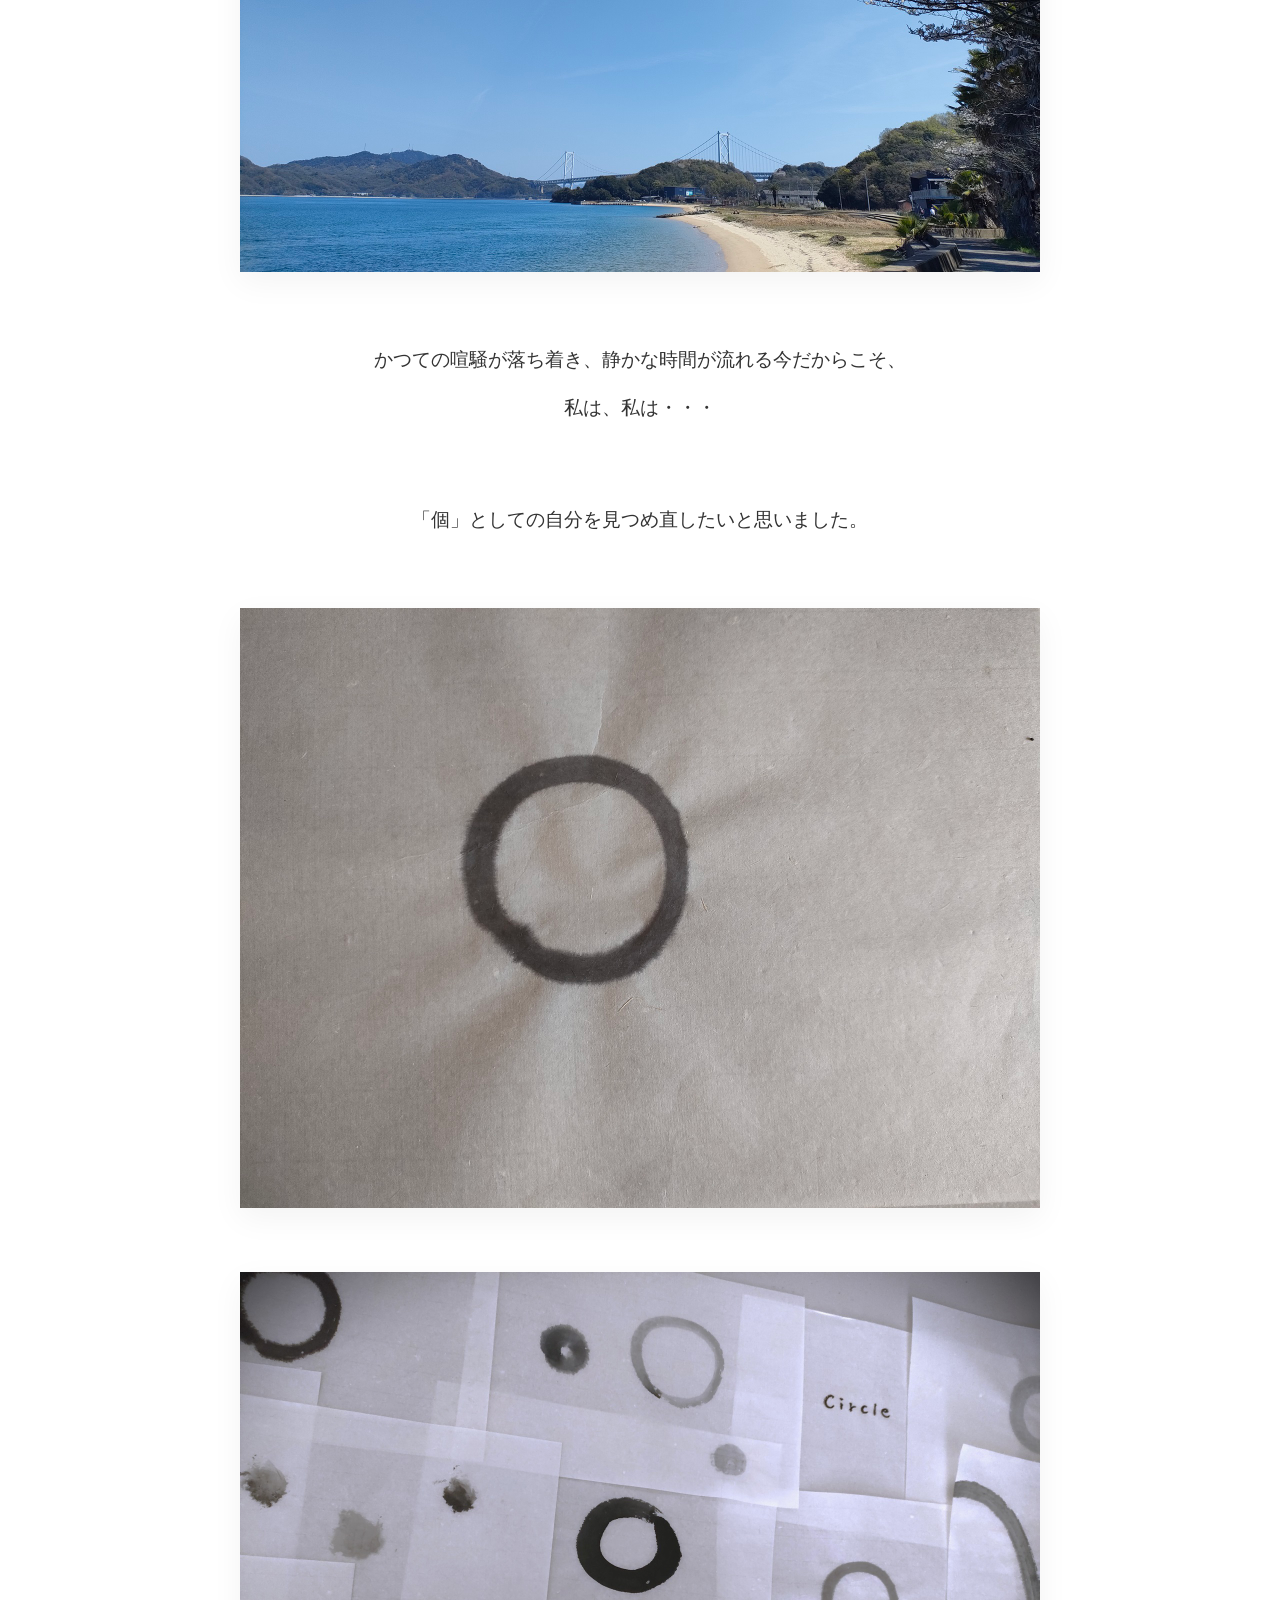
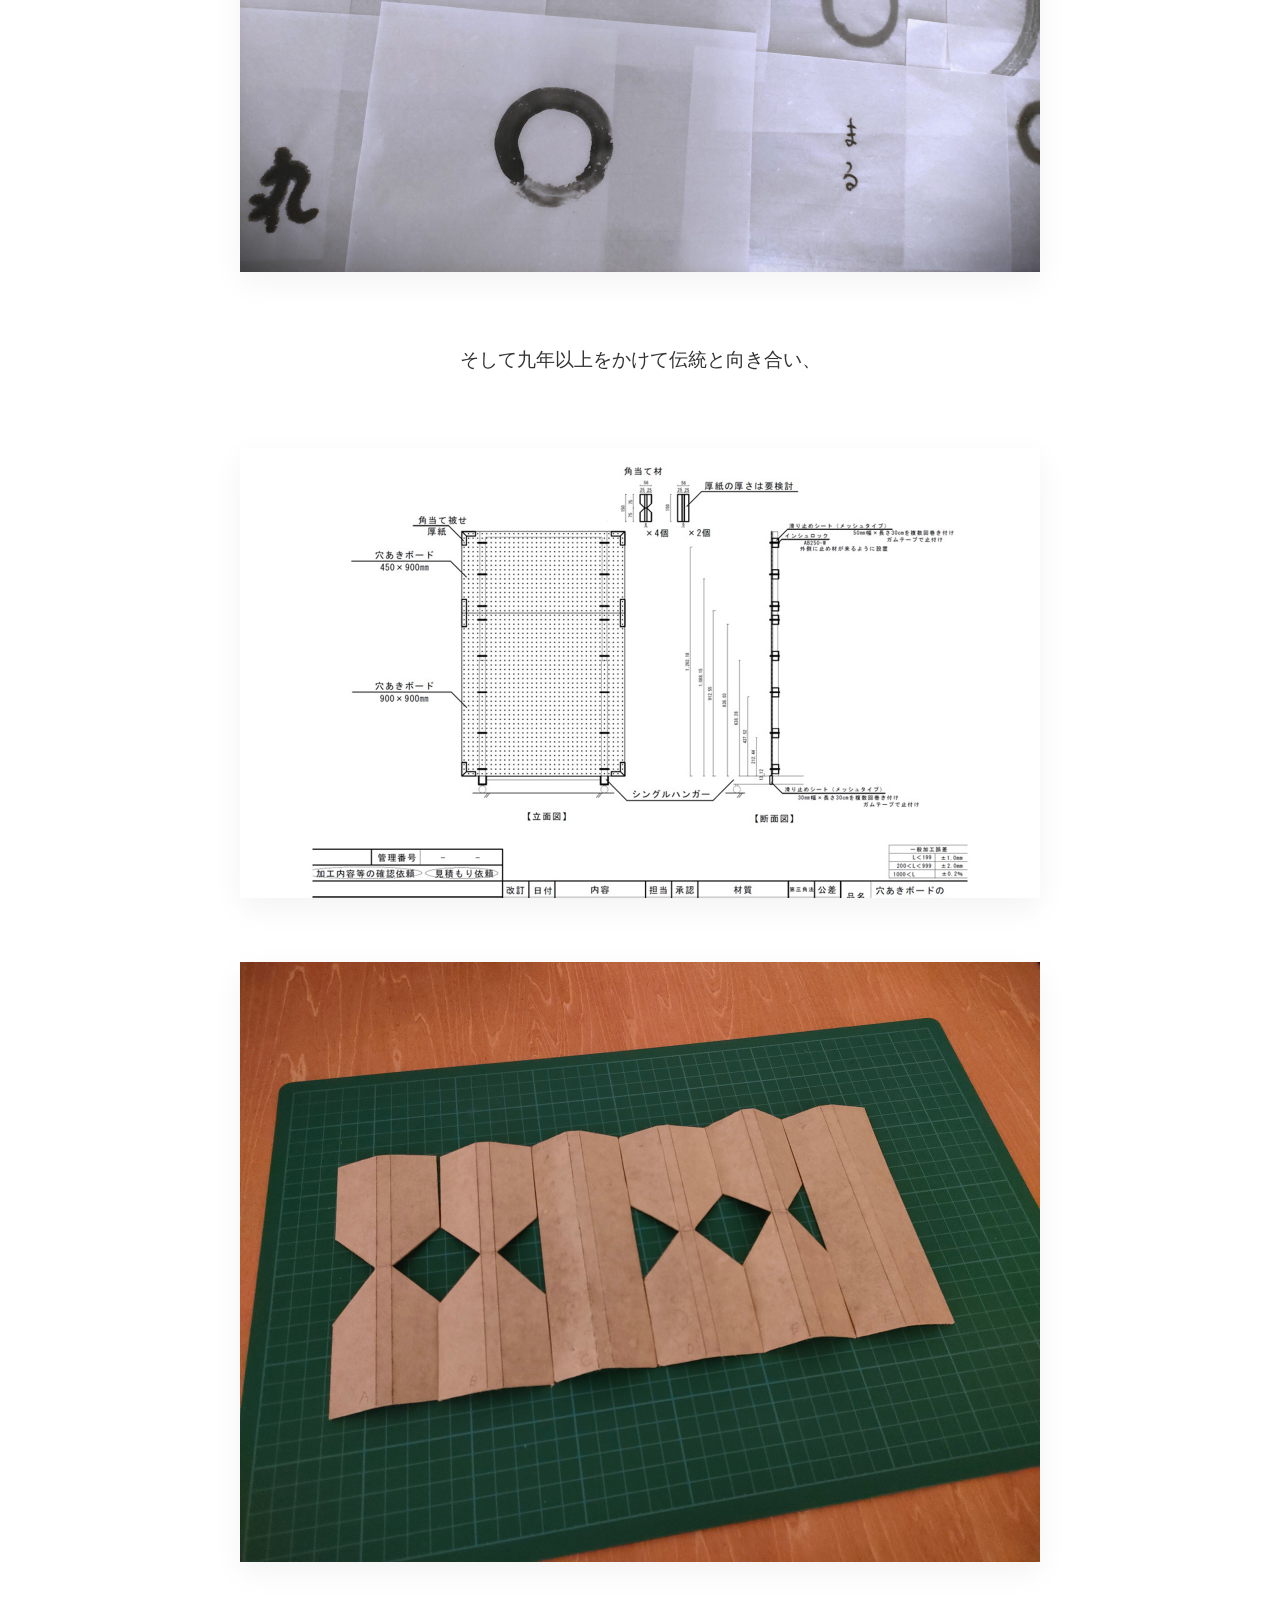
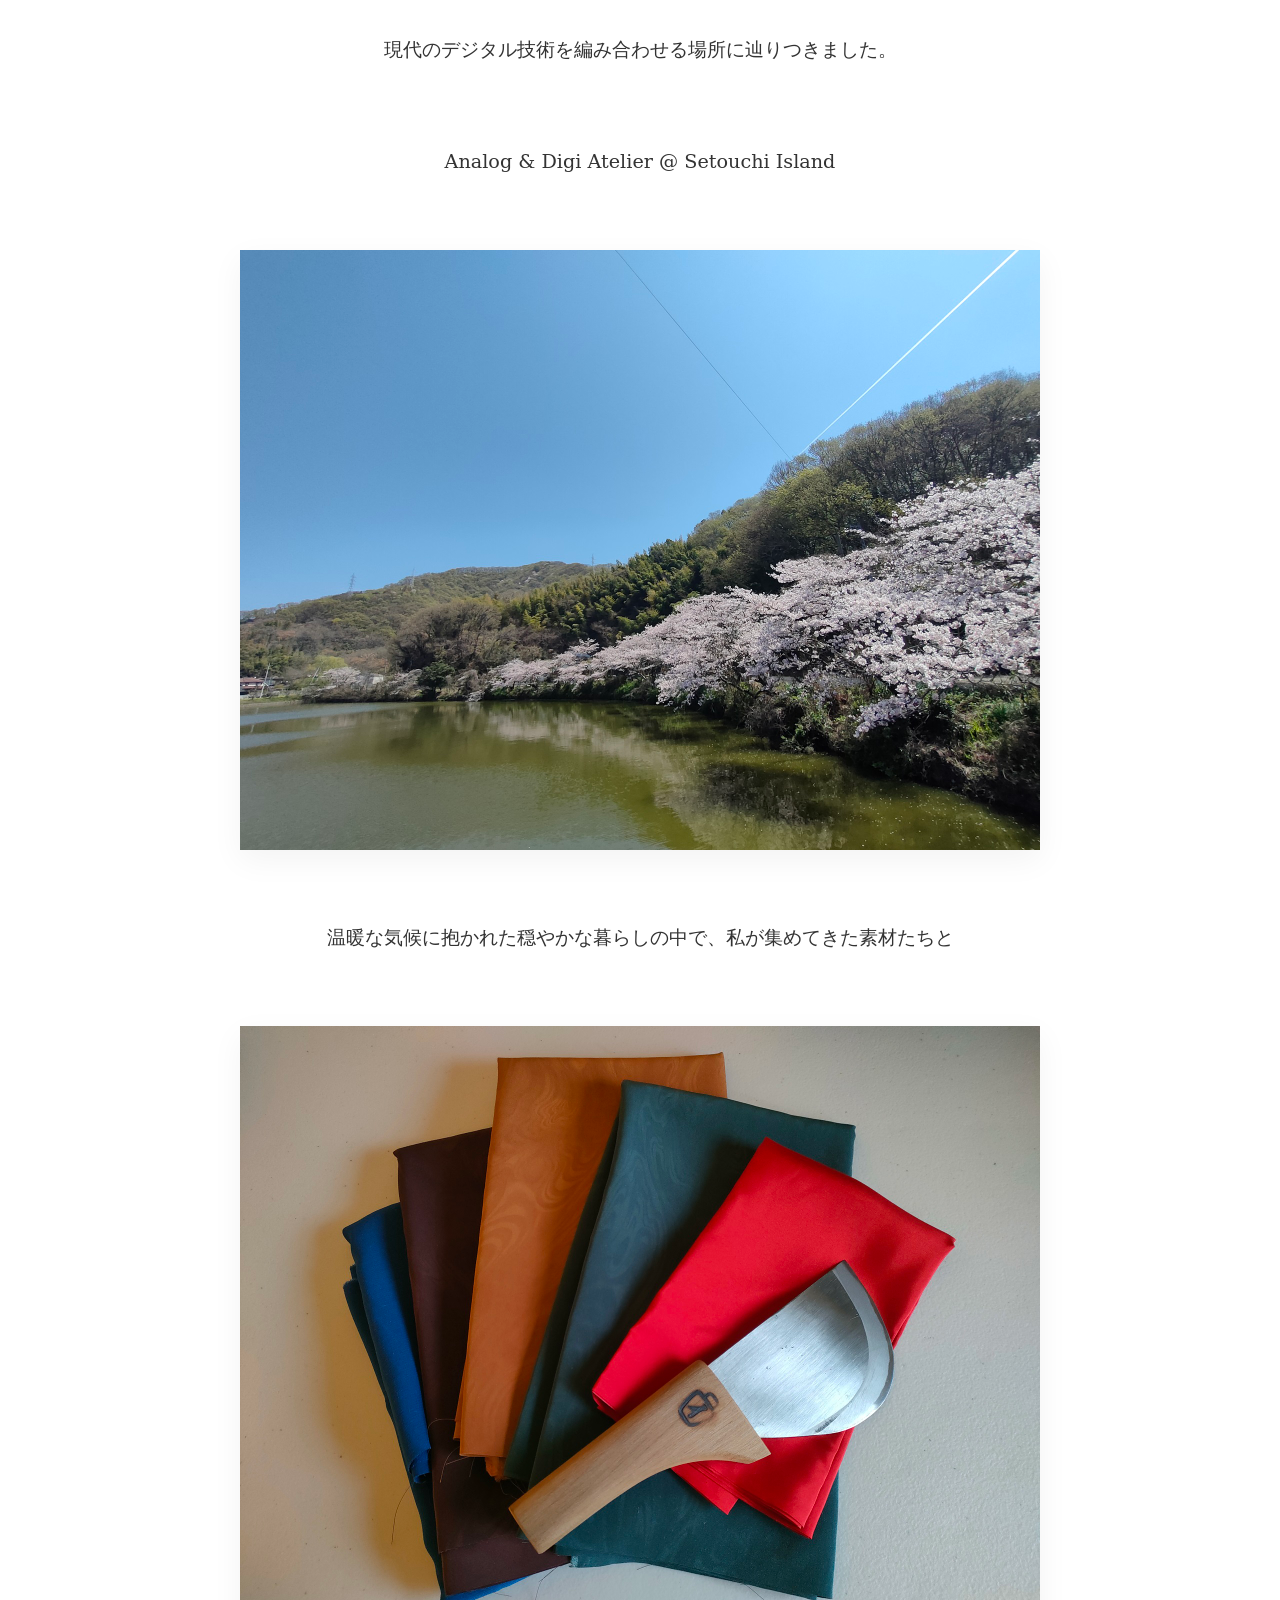
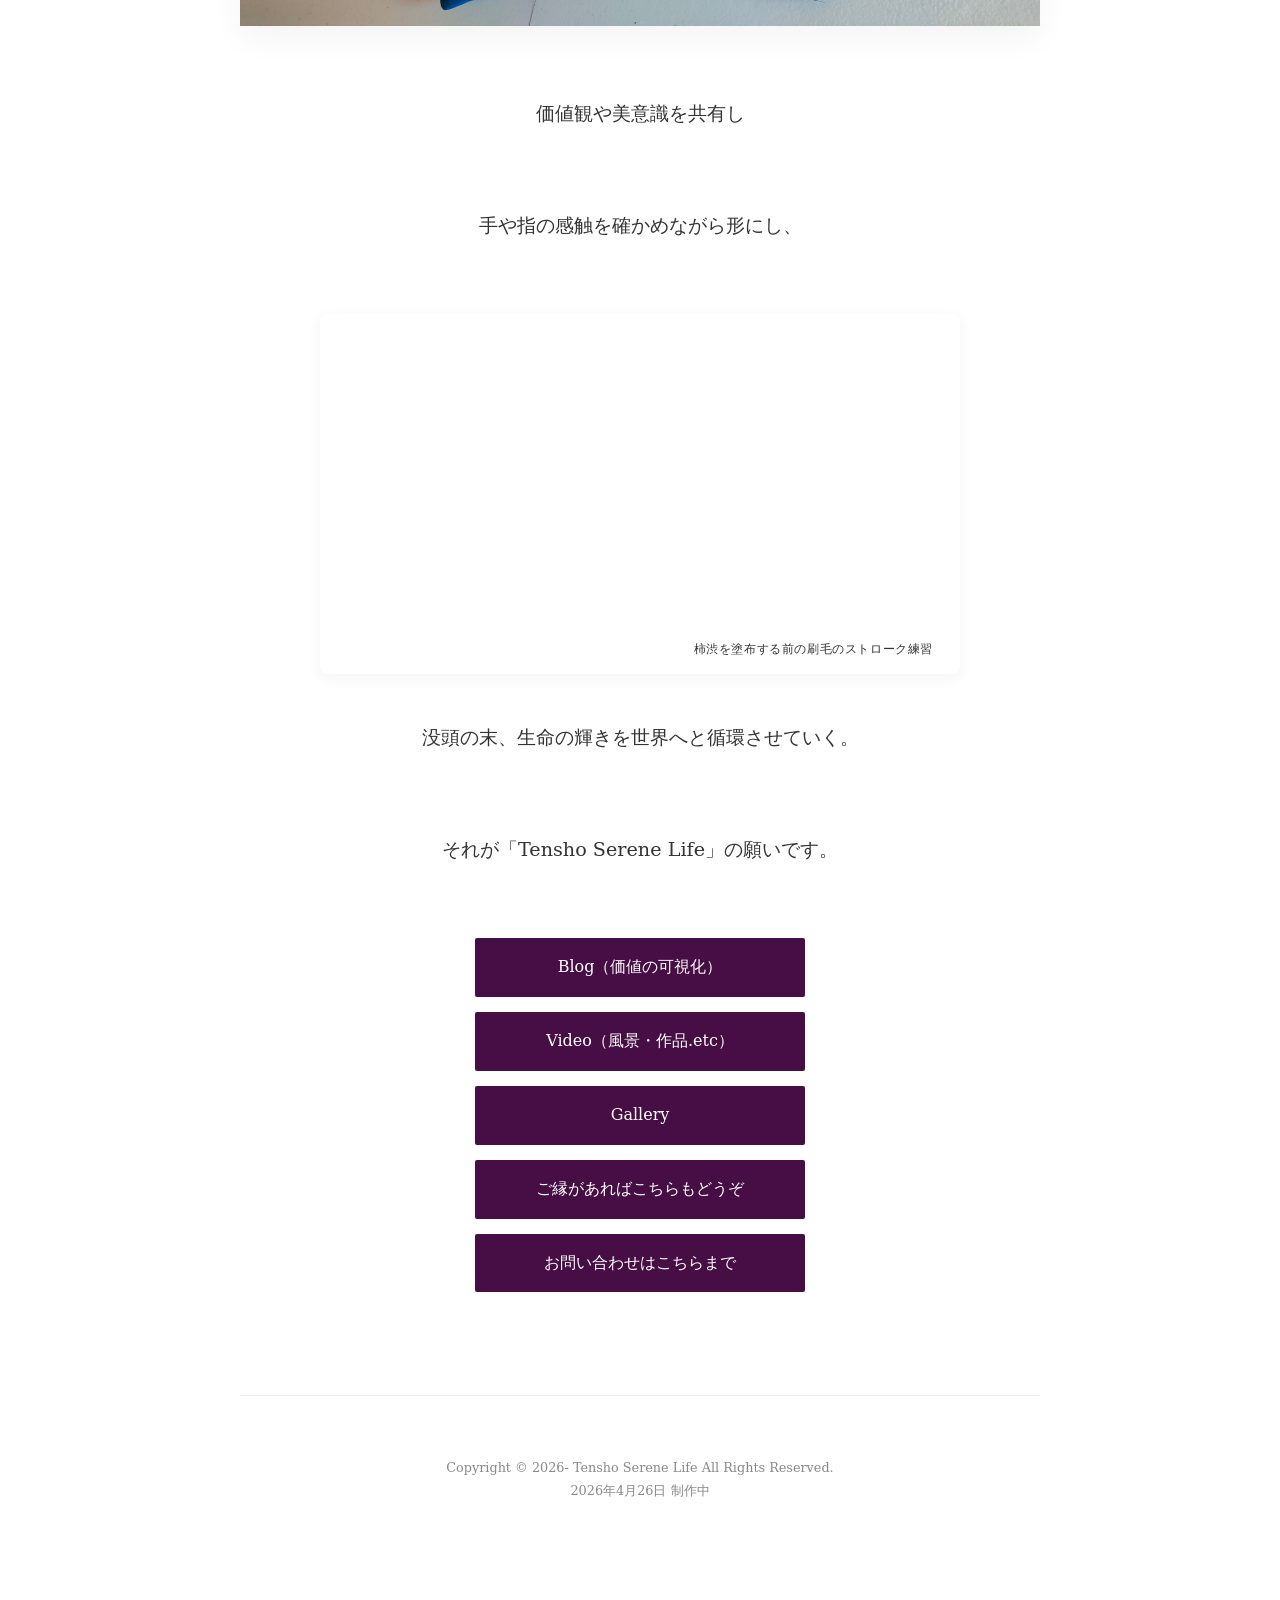
==== commit 04961f8a: "Update index.htm" ====
--- a/index.htm
+++ b/index.htm
@@ -41,8 +41,10 @@
                 <h3>価値観や美意識を共有し</h3>
                 <h3>手や指の感触を確かめながら形にし、</h3>
                 <div class="video-container"> 
-                    <iframe src="https://drive.google.com/file/d/1RAEg_H7OaJ5vF_XDV8IVYhytq2j9Sy4S/preview" width="640" height="480" allow="autoplay">                        
-                    </iframe> </div> 
+                    <iframe src="https://drive.google.com/file/d/1RAEg_H7OaJ5vF_XDV8IVYhytq2j9Sy4S/preview" width="640" height="360" allow="autoplay">                        
+                    </iframe> 
+               <span class="video-label">柿渋を塗布する前の刷毛のストローク練習</span>
+                </div> 
 
                 <h3>没頭の末、生命の輝きを世界へと循環させていく。</h3>
                 <h3>それが「Tensho Serene Life」の願いです。</h3>
--- a/style.css
+++ b/style.css
@@ -91,17 +91,35 @@
   font-style: normal;  /* 斜体を解除して、端正な印象に */
 }
 
-/* --- Video おもてなし Style --- */ 
-.video-container { 
-  text-align: center; /* 真ん中に寄せる */ 
-  margin: 40px auto; /* 上下に余白を作り、重心を整える */ 
-  max-width: 640px; /* 動画の最大幅 */ 
-  border-radius: 8px; /* 角を少し丸くする */ 
-  overflow: hidden; /* はみ出した角を隠す */ 
-  box-shadow: 0 4px 15px rgba(0,0,0,0.05); /* 軽い影をつける */
-} 
-.video-container iframe { 
-  width: 100% !important; /* 横幅いっぱいに */ 
-  height: 100%; /* 高さも追従 */ 
-  border: none; /* 枠線を消す */
+/* --- Video おもてなし Style (修正版) --- */
+.video-container {    
+position: relative;    
+width: 100%;    
+max-width: 640px;      /* 横幅の最大値 */    
+margin: 40px auto;    /* ↓ここが重要です！16:9の比率で高さを自動計算します */   
+aspect-ratio: 16 / 9;     
+border-radius: 8px;    
+overflow: hidden;    
+box-shadow: 0 4px 15px rgba(0,0,0,0.05);
 }
+.video-container iframe {    
+position: absolute;    /* 容器いっぱいに広げるための指定 */    
+top: 0;    
+left: 0;    
+width: 100%;    
+height: 100%;    
+border: none;
+}
+/* --- Video Label おもてなし Style --- */
+.video-label {
+    position: absolute; /* 動画の上に重ねる魔法 */
+    bottom: 10px;      /* 下から10px */
+    right: 15px;       /* 右から15px */
+    background: rgba(255, 255, 255, 0.7); /* 少し透ける白背景で上品に */
+    color: var(--text-main);
+    padding: 4px 12px;
+    font-size: 0.75rem;
+    border-radius: 4px;
+    letter-spacing: 0.05em;
+    pointer-events: none; /* マウスが当たっても動画操作を邪魔しない */
+}
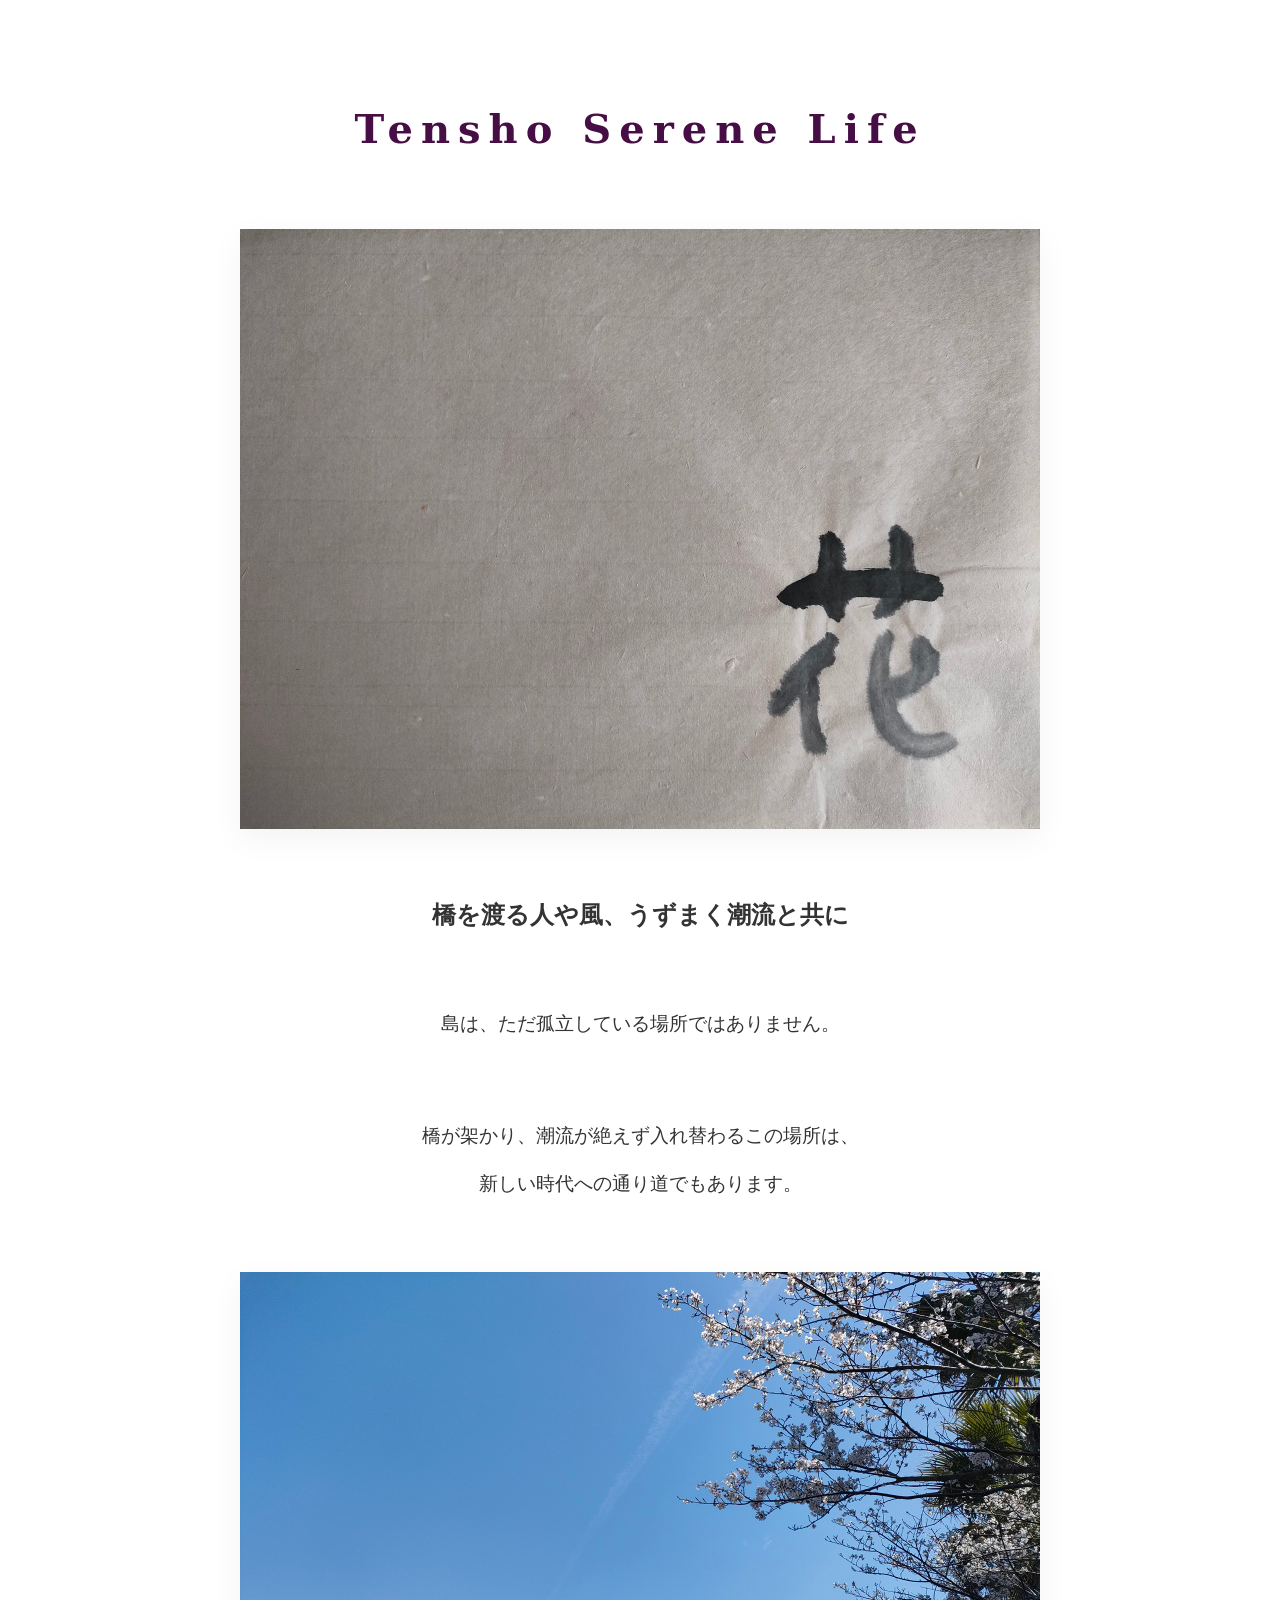
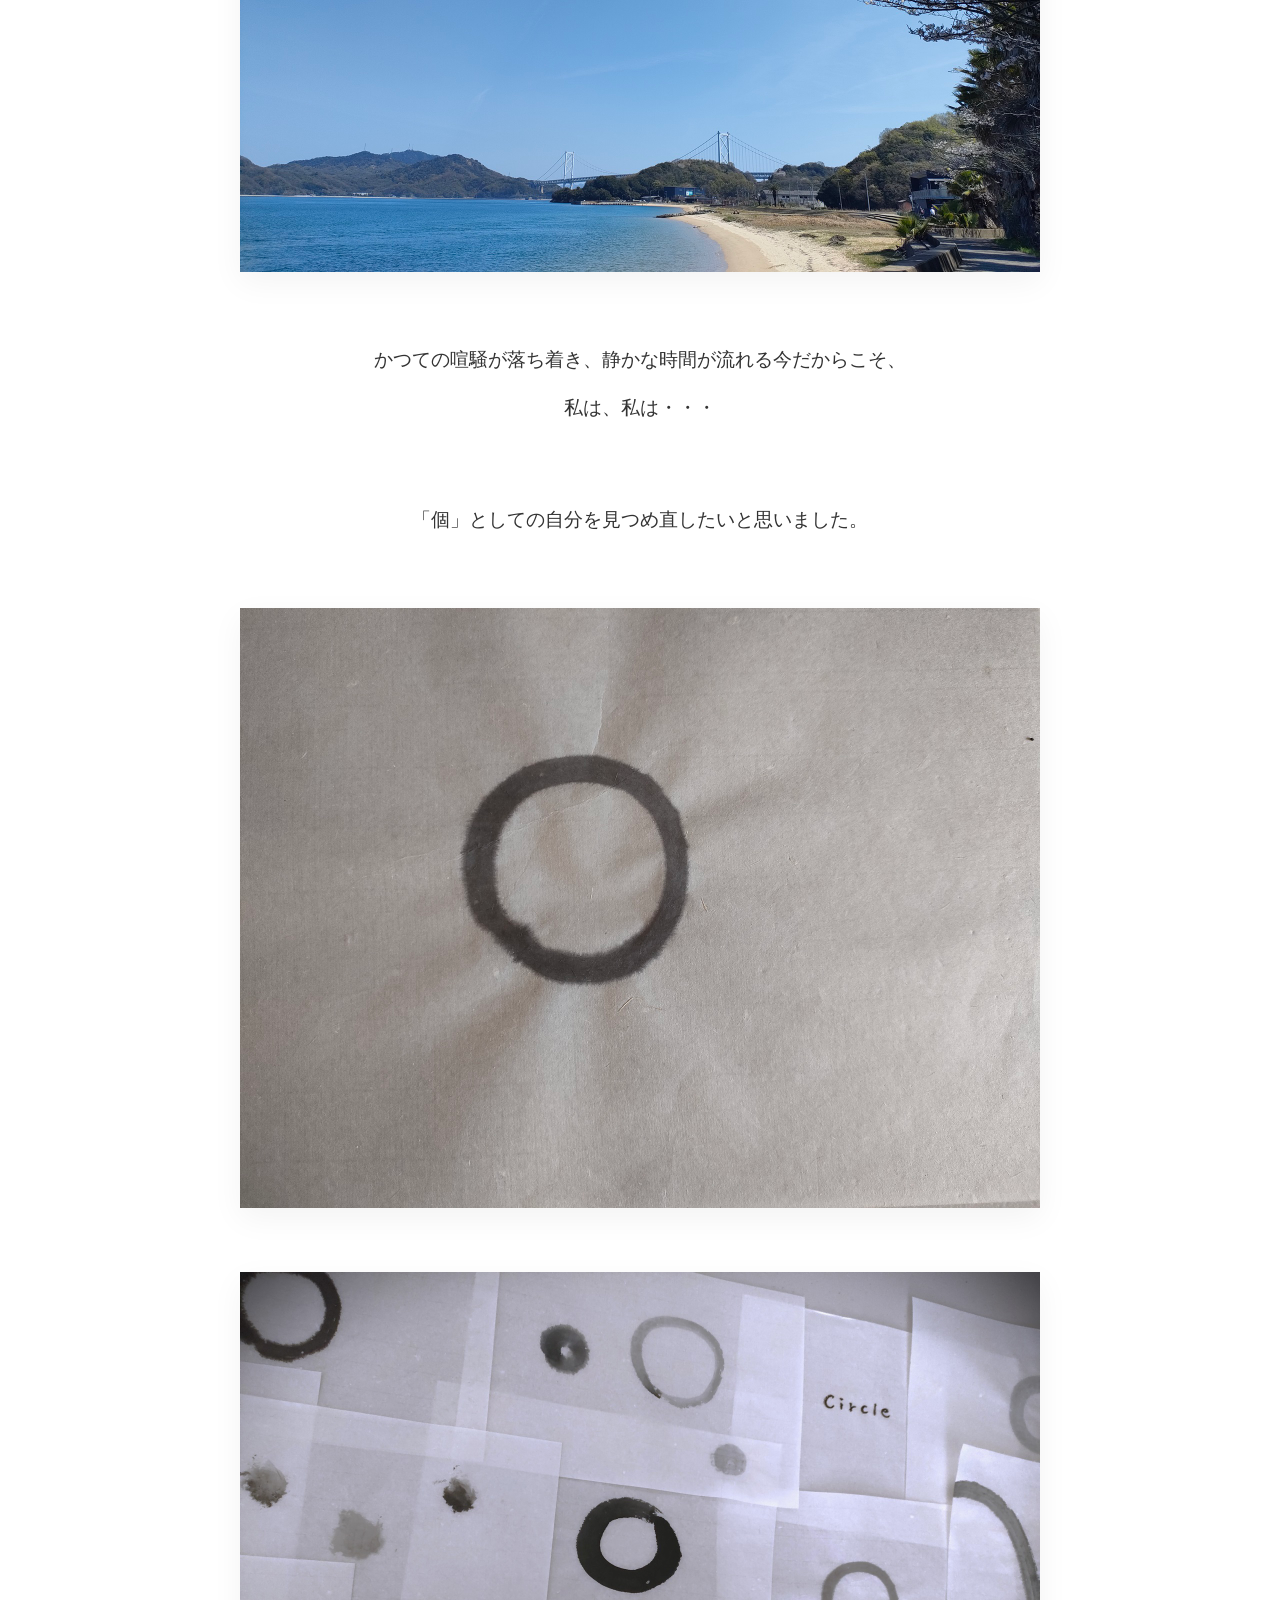
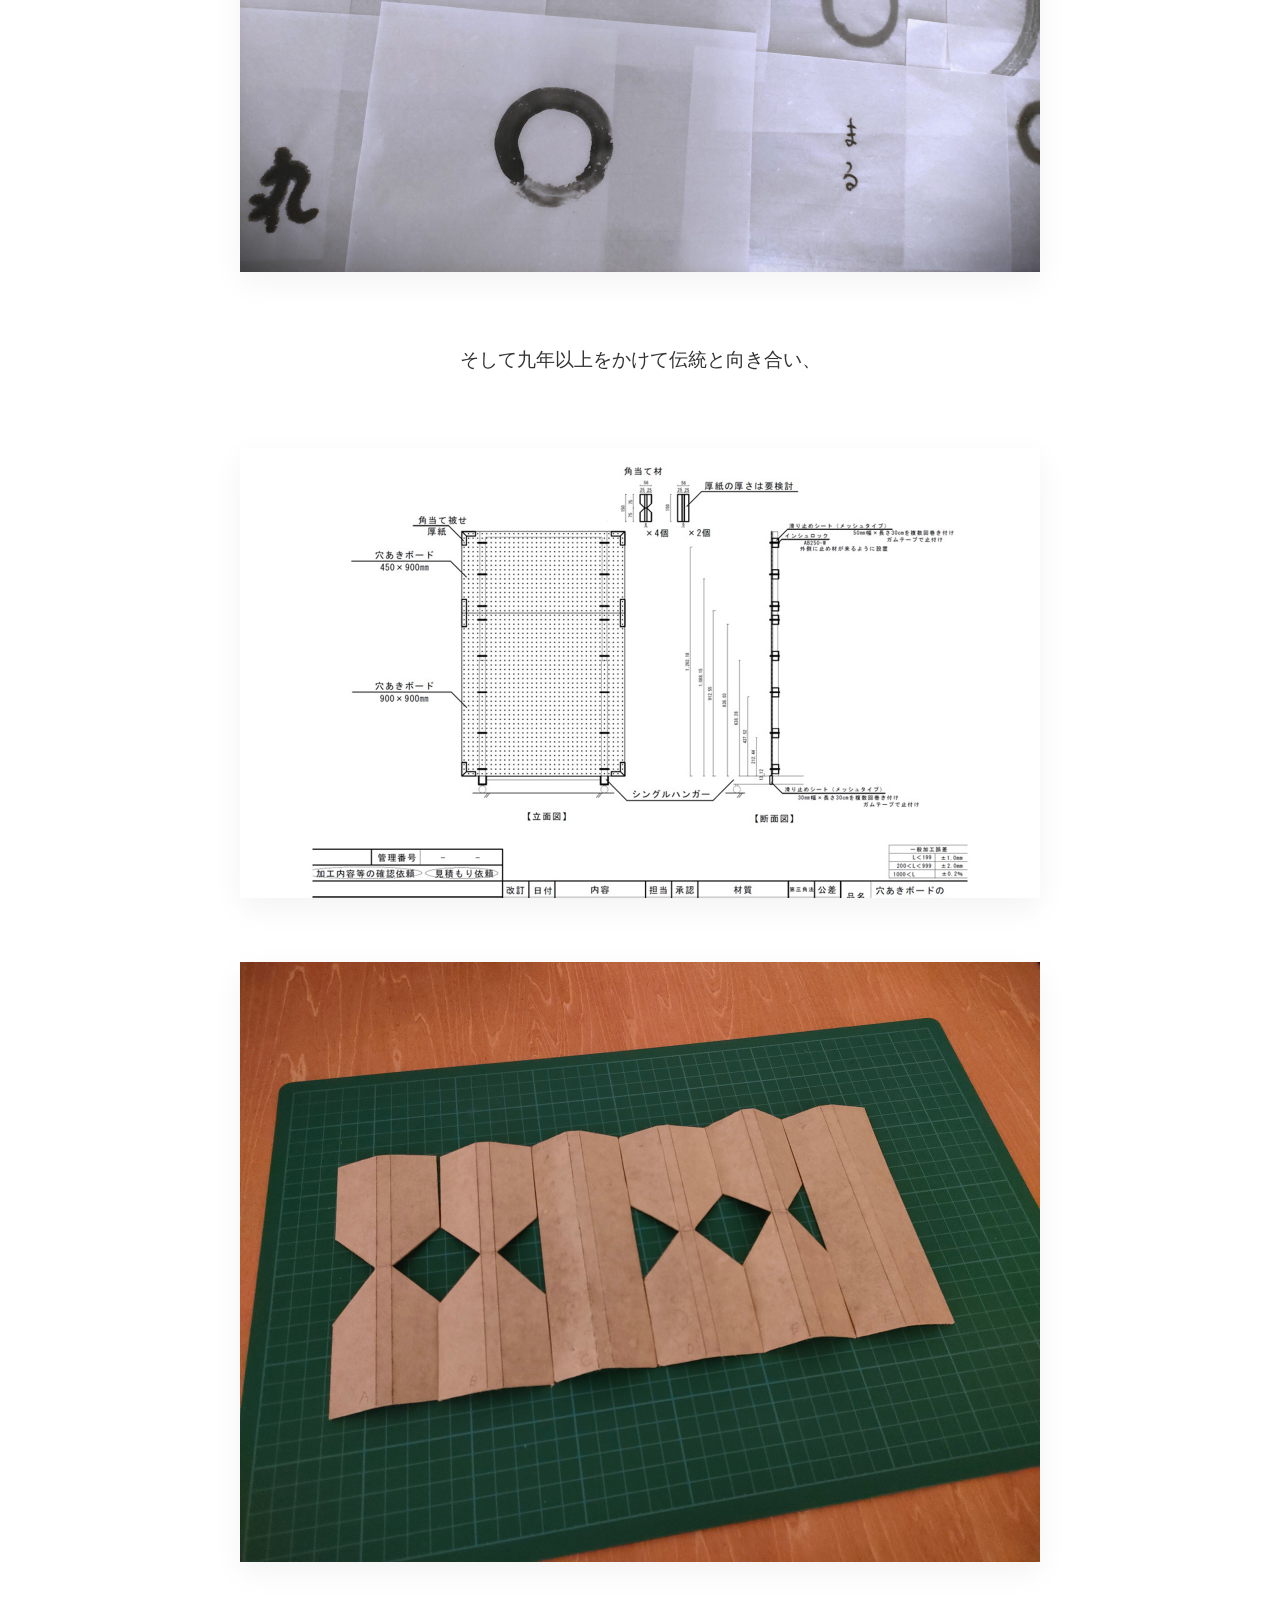
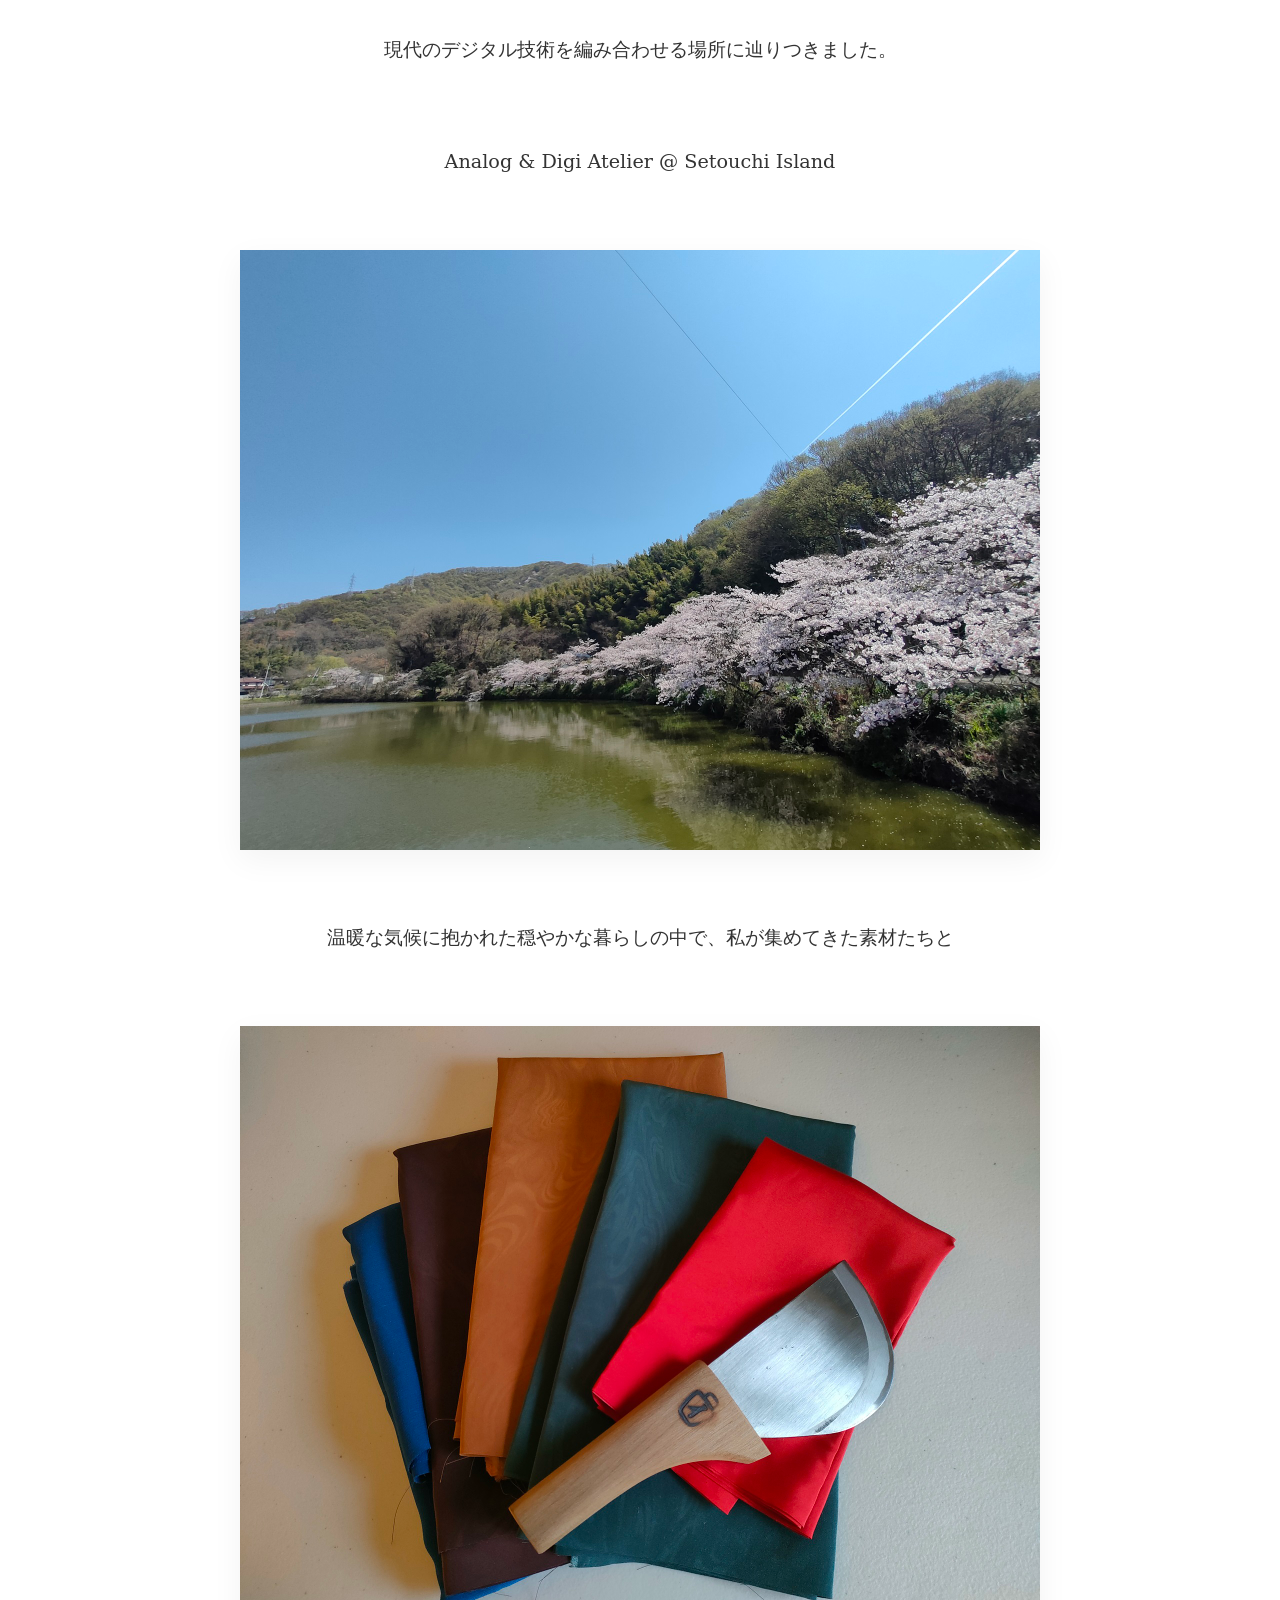
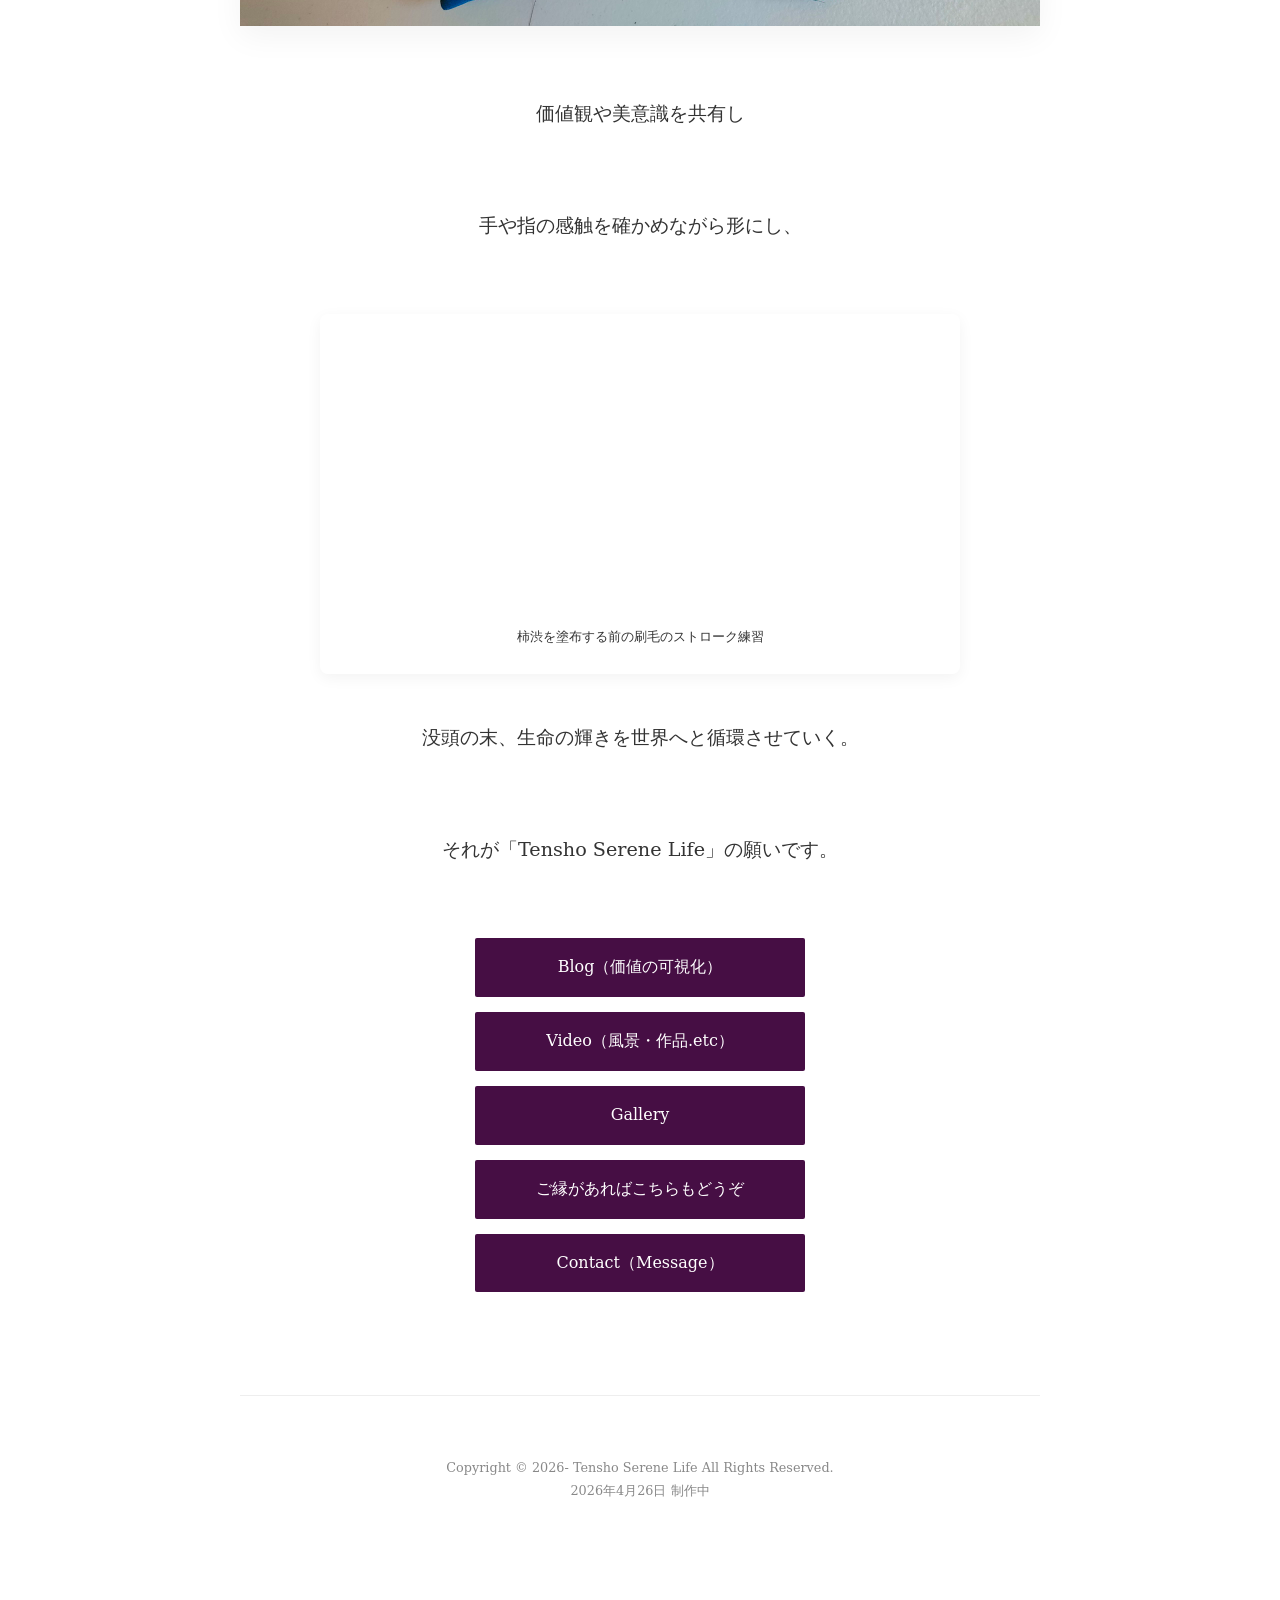
==== commit 178e5f82: "Update index.htm" ====
--- a/index.htm
+++ b/index.htm
@@ -57,7 +57,7 @@
                 <li><a href="https://tensho-serene-video.vercel.app/">Video（風景・作品.etc）</a></li>
                 <li><a href="https://tensho-serene-gallery.vercel.app/">Gallery</a></li>
                 <li><a href="#" target="_blank">ご縁があればこちらもどうぞ</a></li>
-                <li><a href="contact.html">お問い合わせはこちらまで</a></li>
+                <li><a href="contact.htm">Contact（Message）</a></li>
             </ul>
         </nav><br><br><br>
         <footer>
--- a/style.css
+++ b/style.css
@@ -109,17 +109,16 @@
 width: 100%;    
 height: 100%;    
 border: none;
+  }
+.video-label {
+    position: absolute;
+    bottom: 20px;       /* 下からの距離を少し広げて、ゆとりを */
+    left: 50%;          /* まず左端を真ん中（50%）に持ってくる */
+    transform: translateX(-50%); /* 自分の幅の半分だけ左に戻して、完璧な中央に */
+    background: rgba(255, 255, 255, 0.8);
+    color: var(--text-main);
+    padding: 6px 16px;  /* 少し余白を広げて、呼吸しやすく */
+    font-size: 0.8rem;
+    border-radius: 20px; /* 角を丸くすると、より親しみやすい印象に */
+    white-space: nowrap; /* 文字が途中で改行されないように守る */
 }
-/* --- Video Label おもてなし Style --- */
-.video-label {
-    position: absolute; /* 動画の上に重ねる魔法 */
-    bottom: 10px;      /* 下から10px */
-    right: 15px;       /* 右から15px */
-    background: rgba(255, 255, 255, 0.7); /* 少し透ける白背景で上品に */
-    color: var(--text-main);
-    padding: 4px 12px;
-    font-size: 0.75rem;
-    border-radius: 4px;
-    letter-spacing: 0.05em;
-    pointer-events: none; /* マウスが当たっても動画操作を邪魔しない */
-}
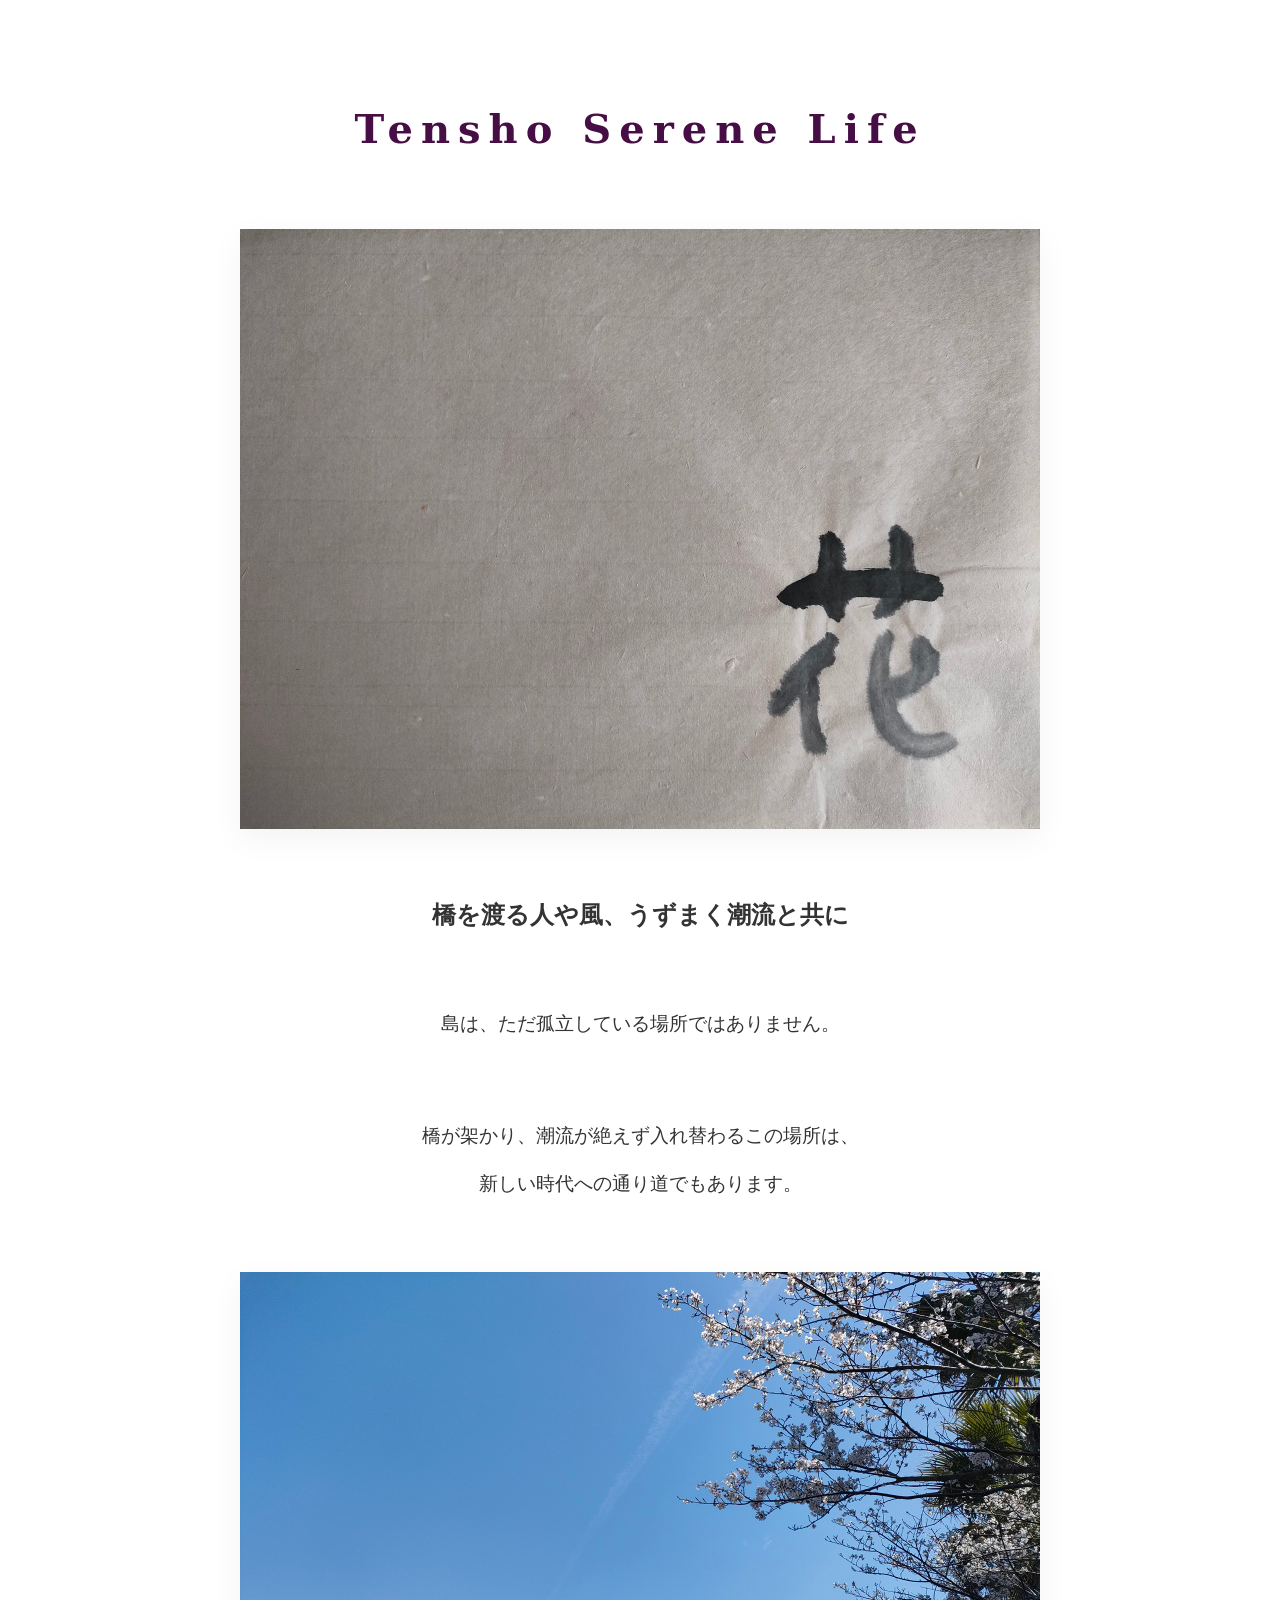
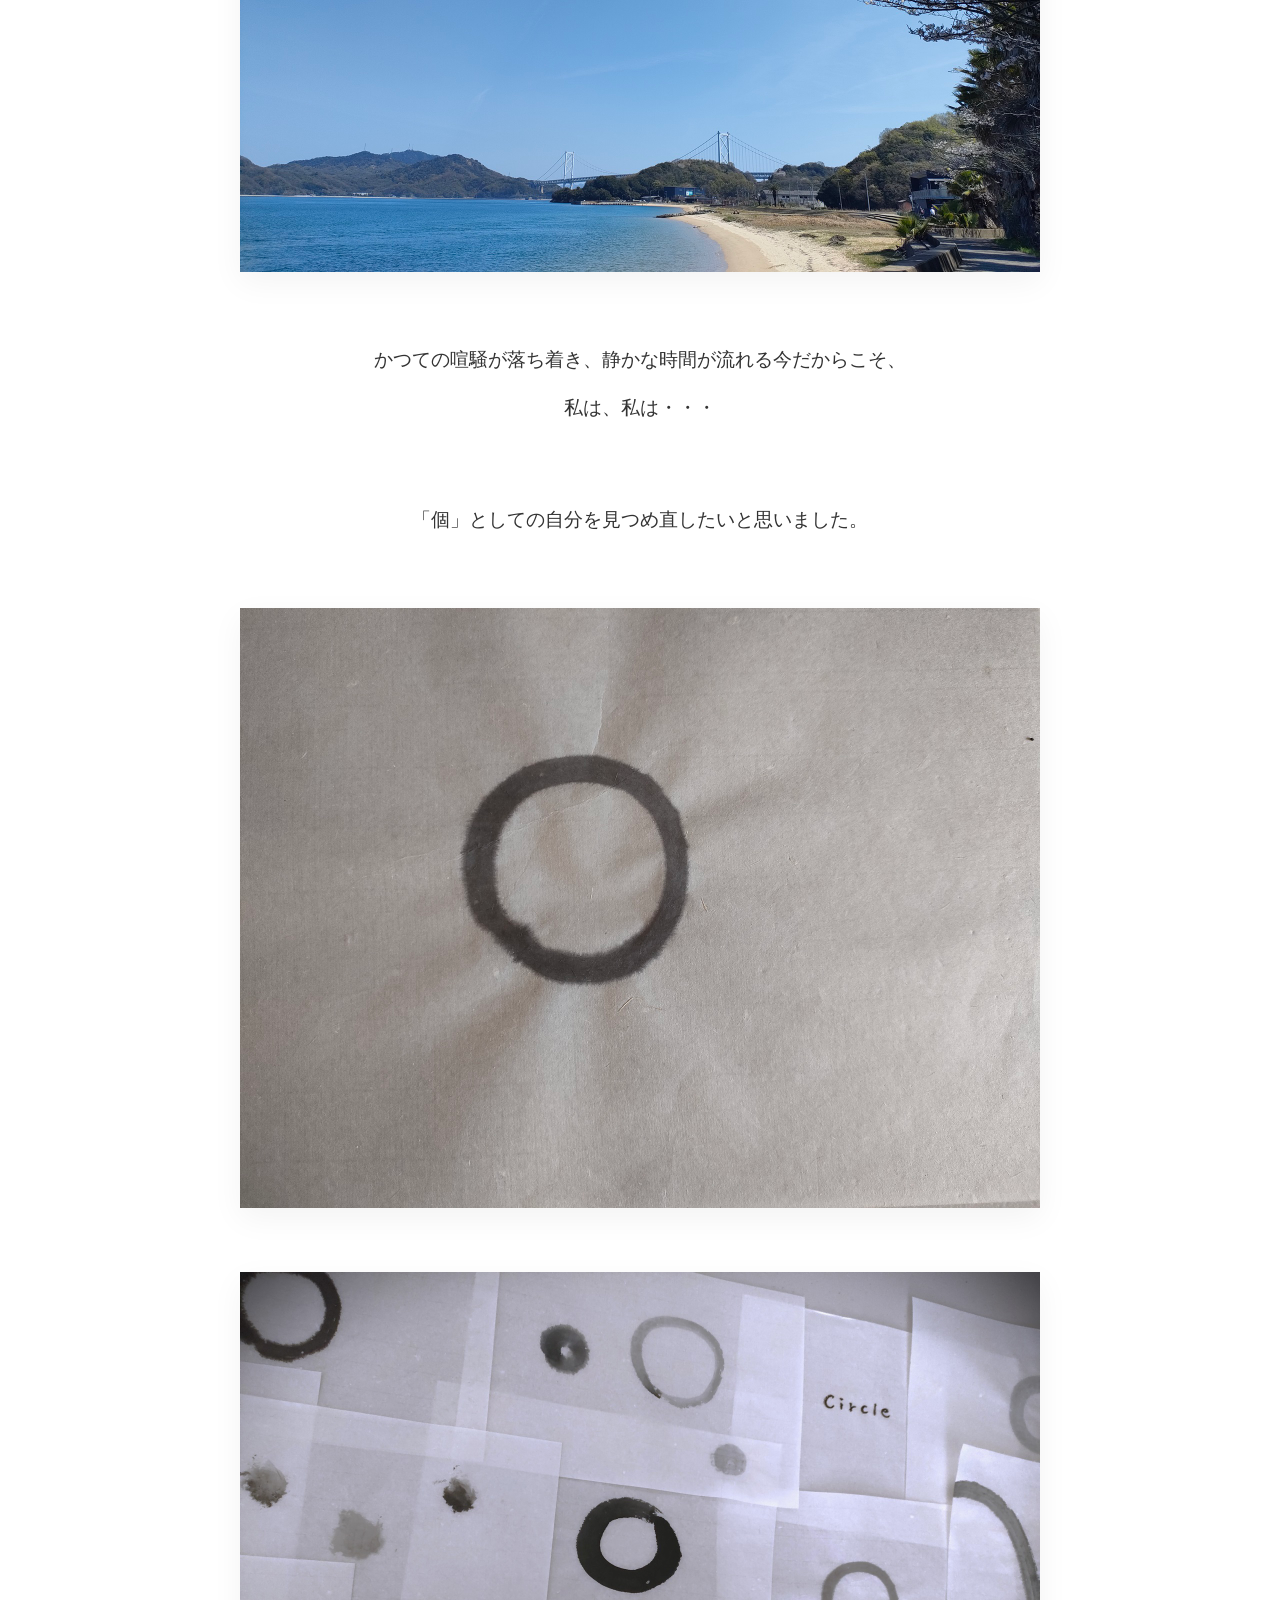
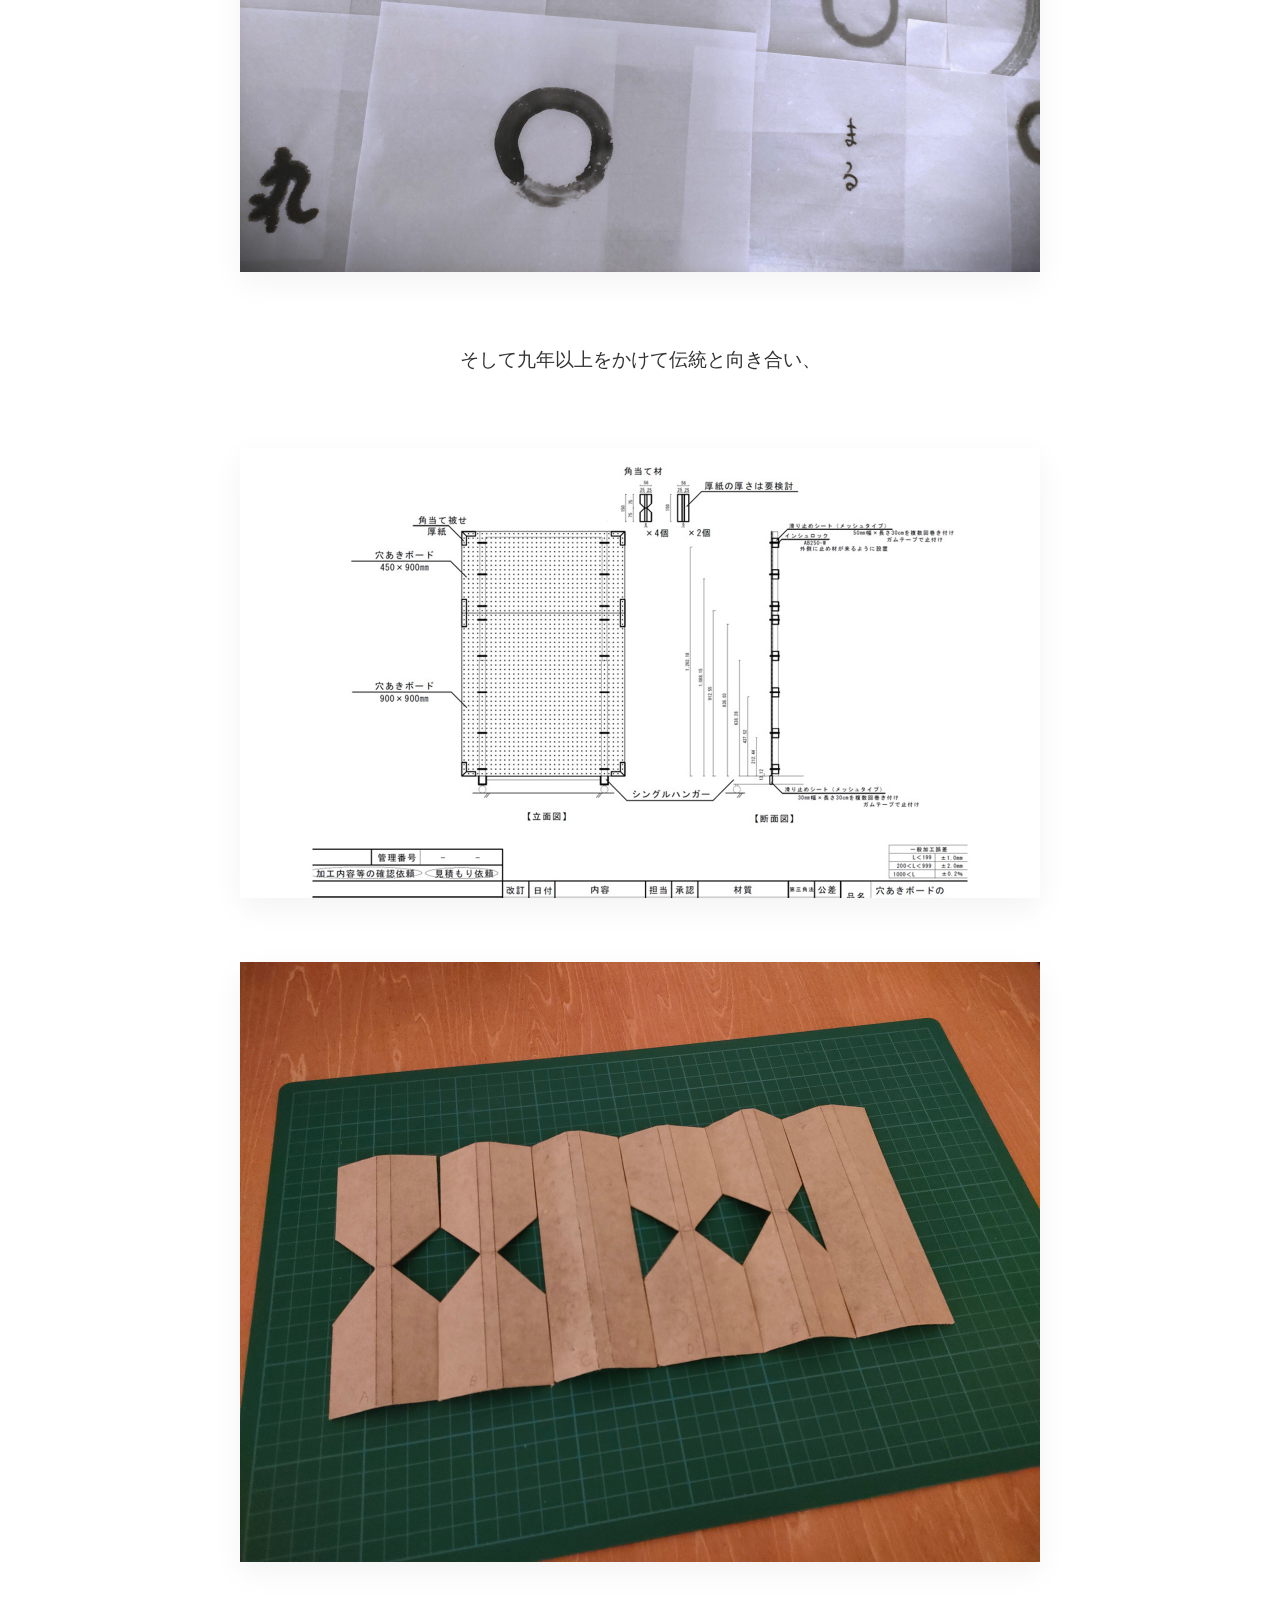
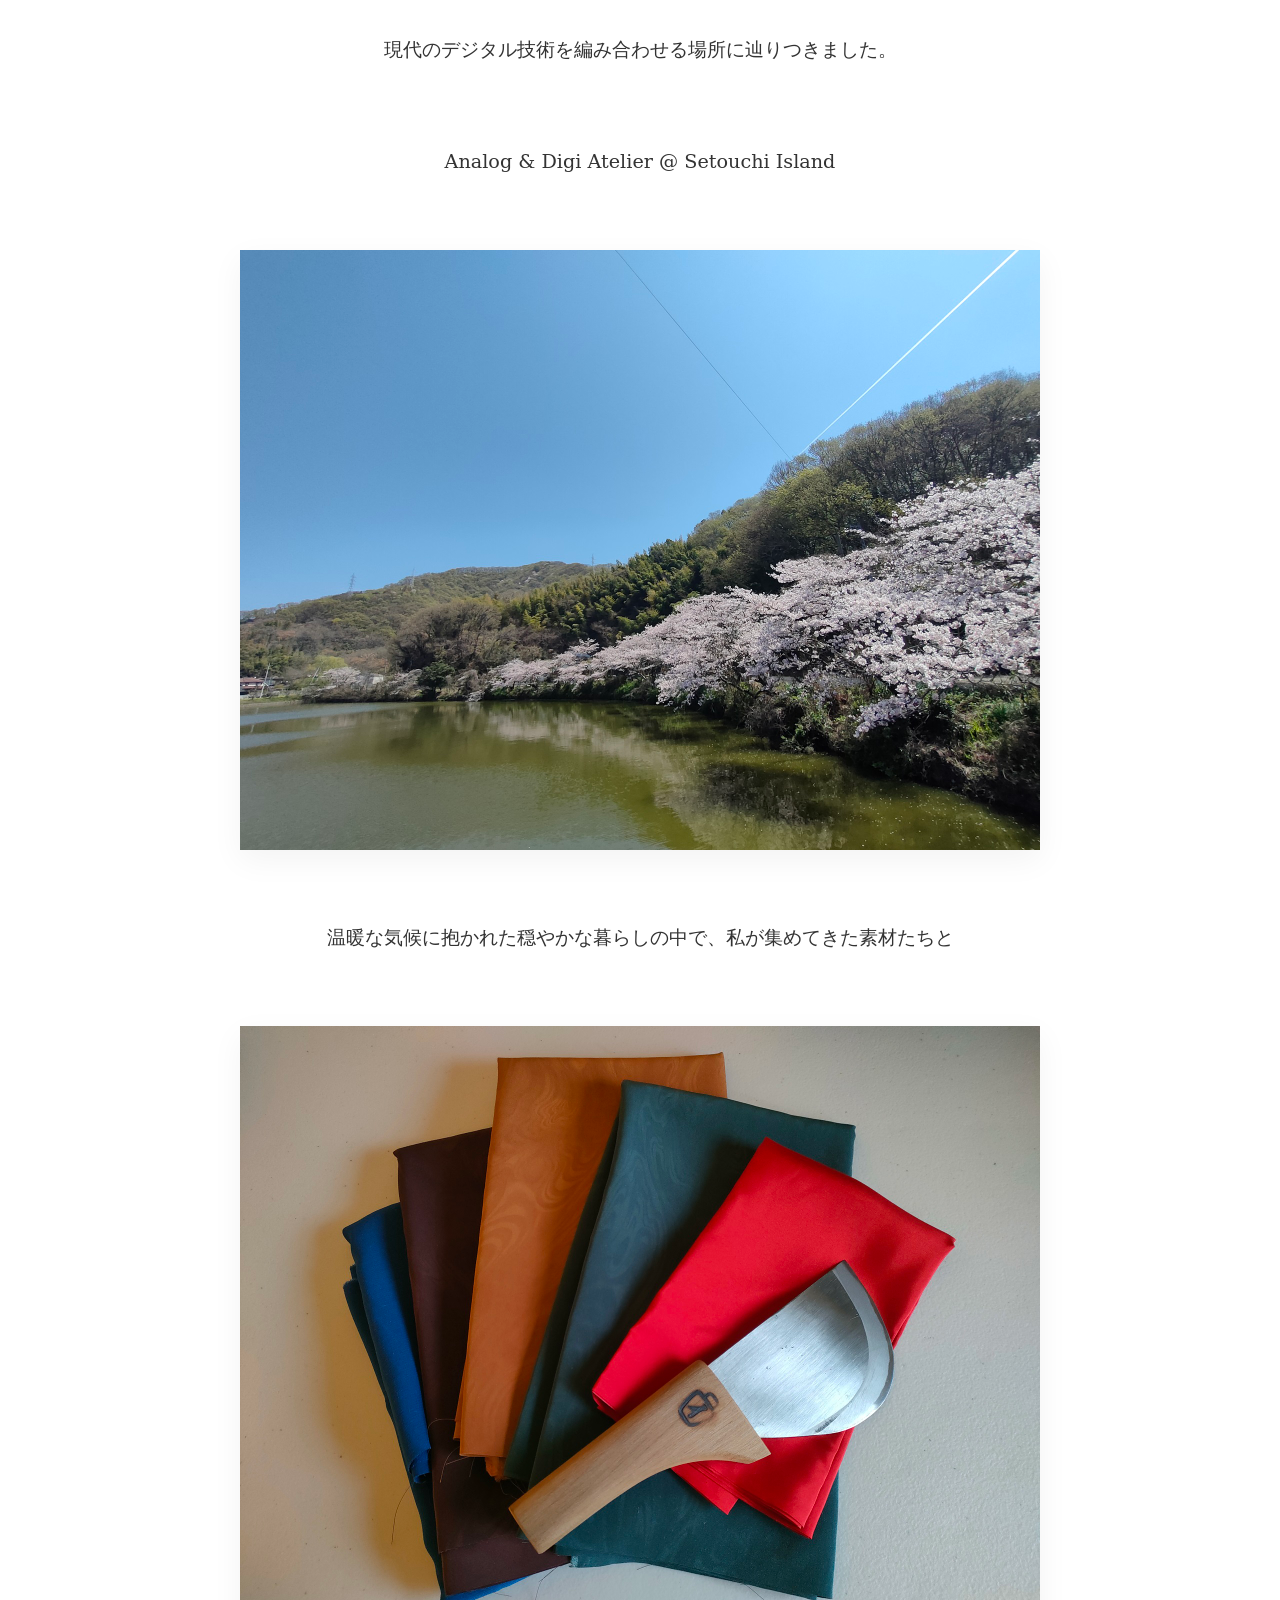
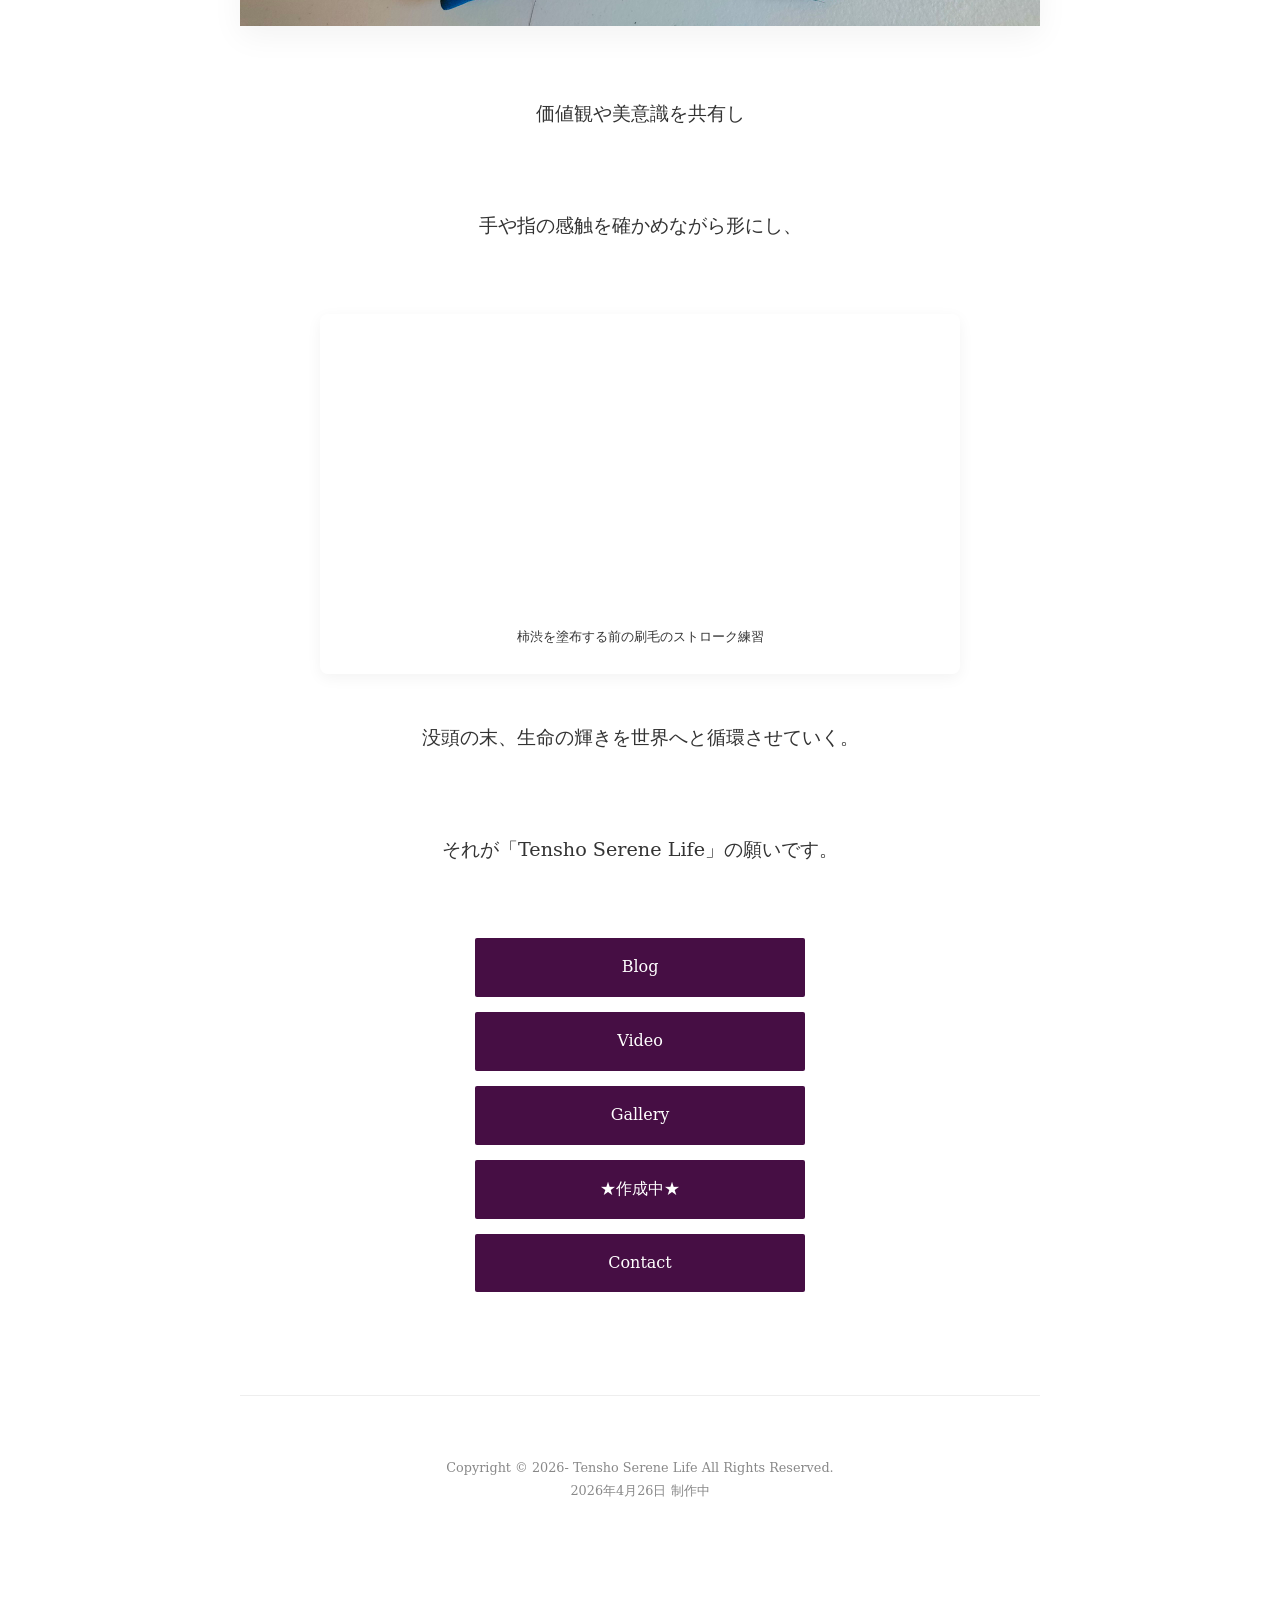
==== commit 381850ef: "Add files via upload" ====
--- a/index.htm
+++ b/index.htm
@@ -53,11 +53,11 @@
 
         <nav id="global">
             <ul>
-                <li><a href="https://tensho-serene-blog.hanacside.workers.dev/">Blog（価値の可視化）</a></li>
-                <li><a href="https://tensho-serene-video.vercel.app/">Video（風景・作品.etc）</a></li>
+                <li><a href="https://tensho-serene-blog.hanacside.workers.dev/">Blog</a></li>
+                <li><a href="https://tensho-serene-video.vercel.app/">Video</a></li>
                 <li><a href="https://tensho-serene-gallery.vercel.app/">Gallery</a></li>
-                <li><a href="#" target="_blank">ご縁があればこちらもどうぞ</a></li>
-                <li><a href="contact.htm">Contact（Message）</a></li>
+                <li><a href="#" target="_blank">★作成中★</a></li>
+                <li><a href="contact.htm">Contact</a></li>
             </ul>
         </nav><br><br><br>
         <footer>
